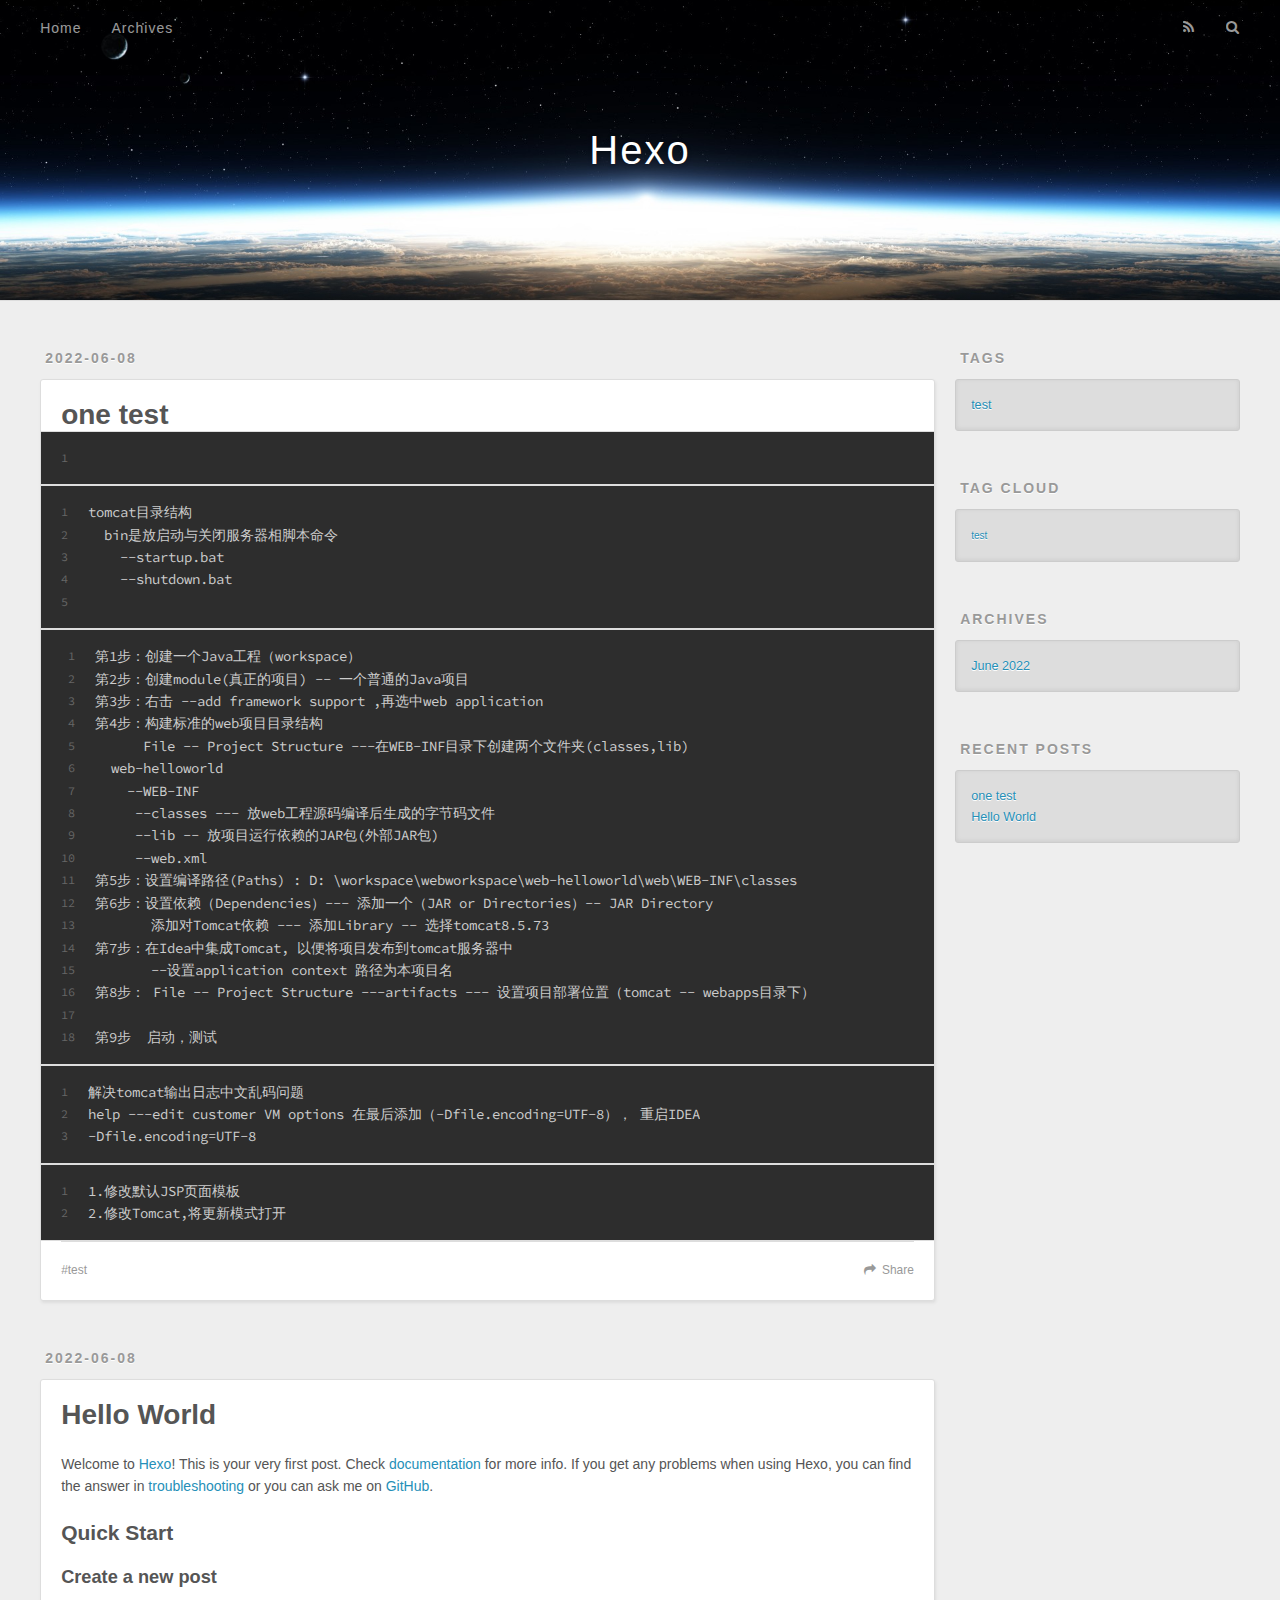
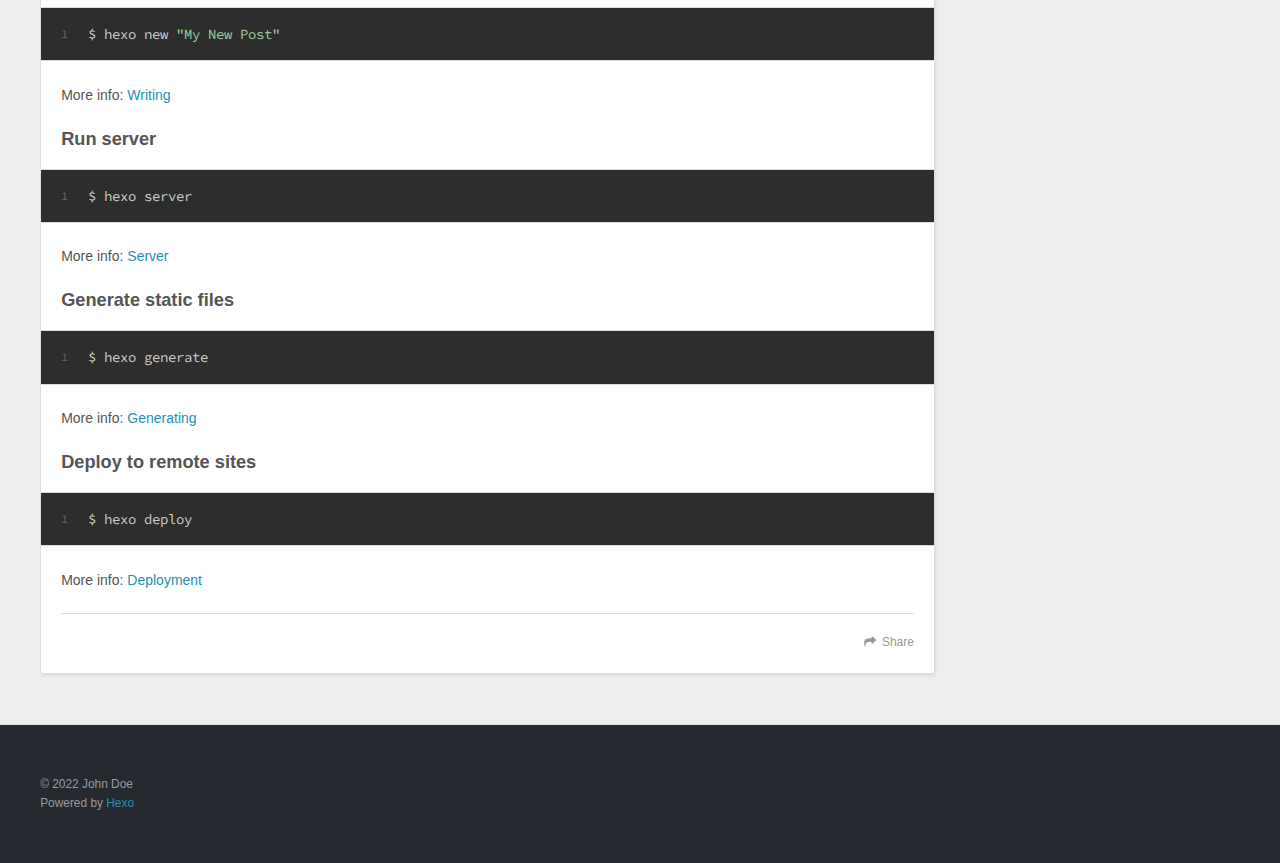
==== index.html @ 31ae052a "Site updated: 2022-06-08 11:50:20" ====
<!DOCTYPE html>
<html>
<head>
  <meta charset="utf-8">
  

  
  <title>Hexo</title>
  <meta name="viewport" content="width=device-width, initial-scale=1, maximum-scale=1">
  <meta property="og:type" content="website">
<meta property="og:title" content="Hexo">
<meta property="og:url" content="http://example.com/index.html">
<meta property="og:site_name" content="Hexo">
<meta property="og:locale" content="en_US">
<meta property="article:author" content="John Doe">
<meta name="twitter:card" content="summary">
  
    <link rel="alternate" href="/atom.xml" title="Hexo" type="application/atom+xml">
  
  
    <link rel="icon" href="/favicon.png">
  
  
    <link href="//fonts.googleapis.com/css?family=Source+Code+Pro" rel="stylesheet" type="text/css">
  
  
<link rel="stylesheet" href="/css/style.css">

<meta name="generator" content="Hexo 5.4.2"></head>

<body>
  <div id="container">
    <div id="wrap">
      <header id="header">
  <div id="banner"></div>
  <div id="header-outer" class="outer">
    <div id="header-title" class="inner">
      <h1 id="logo-wrap">
        <a href="/" id="logo">Hexo</a>
      </h1>
      
    </div>
    <div id="header-inner" class="inner">
      <nav id="main-nav">
        <a id="main-nav-toggle" class="nav-icon"></a>
        
          <a class="main-nav-link" href="/">Home</a>
        
          <a class="main-nav-link" href="/archives">Archives</a>
        
      </nav>
      <nav id="sub-nav">
        
          <a id="nav-rss-link" class="nav-icon" href="/atom.xml" title="RSS Feed"></a>
        
        <a id="nav-search-btn" class="nav-icon" title="Search"></a>
      </nav>
      <div id="search-form-wrap">
        <form action="//google.com/search" method="get" accept-charset="UTF-8" class="search-form"><input type="search" name="q" class="search-form-input" placeholder="Search"><button type="submit" class="search-form-submit">&#xF002;</button><input type="hidden" name="sitesearch" value="http://example.com"></form>
      </div>
    </div>
  </div>
</header>
      <div class="outer">
        <section id="main">
  
    <article id="post-one-test" class="article article-type-post" itemscope itemprop="blogPost">
  <div class="article-meta">
    <a href="/2022/06/08/one-test/" class="article-date">
  <time datetime="2022-06-08T03:09:24.000Z" itemprop="datePublished">2022-06-08</time>
</a>
    
  </div>
  <div class="article-inner">
    
    
      <header class="article-header">
        
  
    <h1 itemprop="name">
      <a class="article-title" href="/2022/06/08/one-test/">one test</a>
    </h1>
  

      </header>
    
    <div class="article-entry" itemprop="articleBody">
      
        <figure class="highlight plaintext"><table><tr><td class="gutter"><pre><span class="line">1</span><br></pre></td><td class="code"><pre><span class="line"></span><br></pre></td></tr></table></figure>

<figure class="highlight plaintext"><table><tr><td class="gutter"><pre><span class="line">1</span><br><span class="line">2</span><br><span class="line">3</span><br><span class="line">4</span><br><span class="line">5</span><br></pre></td><td class="code"><pre><span class="line">tomcat目录结构</span><br><span class="line">  bin是放启动与关闭服务器相脚本命令</span><br><span class="line">    --startup.bat</span><br><span class="line">    --shutdown.bat</span><br><span class="line"> </span><br></pre></td></tr></table></figure>

<figure class="highlight plaintext"><table><tr><td class="gutter"><pre><span class="line">1</span><br><span class="line">2</span><br><span class="line">3</span><br><span class="line">4</span><br><span class="line">5</span><br><span class="line">6</span><br><span class="line">7</span><br><span class="line">8</span><br><span class="line">9</span><br><span class="line">10</span><br><span class="line">11</span><br><span class="line">12</span><br><span class="line">13</span><br><span class="line">14</span><br><span class="line">15</span><br><span class="line">16</span><br><span class="line">17</span><br><span class="line">18</span><br></pre></td><td class="code"><pre><span class="line">第1步：创建一个Java工程（workspace）</span><br><span class="line">第2步：创建module(真正的项目) -- 一个普通的Java项目</span><br><span class="line">第3步：右击 --add framework support ,再选中web application</span><br><span class="line">第4步：构建标准的web项目目录结构</span><br><span class="line">      File -- Project Structure ---在WEB-INF目录下创建两个文件夹(classes,lib)</span><br><span class="line">  web-helloworld</span><br><span class="line">    --WEB-INF</span><br><span class="line">     --classes --- 放web工程源码编译后生成的字节码文件</span><br><span class="line">     --lib -- 放项目运行依赖的JAR包(外部JAR包)</span><br><span class="line">     --web.xml</span><br><span class="line">第5步：设置编译路径(Paths) : D: \workspace\webworkspace\web-helloworld\web\WEB-INF\classes</span><br><span class="line">第6步：设置依赖（Dependencies）--- 添加一个（JAR or Directories）-- JAR Directory</span><br><span class="line">       添加对Tomcat依赖 --- 添加Library -- 选择tomcat8.5.73</span><br><span class="line">第7步：在Idea中集成Tomcat, 以便将项目发布到tomcat服务器中</span><br><span class="line">       --设置application context 路径为本项目名</span><br><span class="line">第8步： File -- Project Structure ---artifacts --- 设置项目部署位置（tomcat -- webapps目录下）</span><br><span class="line">     </span><br><span class="line">第9步  启动，测试</span><br></pre></td></tr></table></figure>

<figure class="highlight plaintext"><table><tr><td class="gutter"><pre><span class="line">1</span><br><span class="line">2</span><br><span class="line">3</span><br></pre></td><td class="code"><pre><span class="line">解决tomcat输出日志中文乱码问题</span><br><span class="line">help ---edit customer VM options 在最后添加（-Dfile.encoding=UTF-8）， 重启IDEA</span><br><span class="line">-Dfile.encoding=UTF-8</span><br></pre></td></tr></table></figure>

<figure class="highlight plaintext"><table><tr><td class="gutter"><pre><span class="line">1</span><br><span class="line">2</span><br></pre></td><td class="code"><pre><span class="line">1.修改默认JSP页面模板</span><br><span class="line">2.修改Tomcat,将更新模式打开</span><br></pre></td></tr></table></figure>


      
    </div>
    <footer class="article-footer">
      <a data-url="http://example.com/2022/06/08/one-test/" data-id="cl451hwjo0000k4dea3lgckmu" class="article-share-link">Share</a>
      
      
  <ul class="article-tag-list" itemprop="keywords"><li class="article-tag-list-item"><a class="article-tag-list-link" href="/tags/test/" rel="tag">test</a></li></ul>

    </footer>
  </div>
  
</article>


  
    <article id="post-hello-world" class="article article-type-post" itemscope itemprop="blogPost">
  <div class="article-meta">
    <a href="/2022/06/08/hello-world/" class="article-date">
  <time datetime="2022-06-07T18:07:45.039Z" itemprop="datePublished">2022-06-08</time>
</a>
    
  </div>
  <div class="article-inner">
    
    
      <header class="article-header">
        
  
    <h1 itemprop="name">
      <a class="article-title" href="/2022/06/08/hello-world/">Hello World</a>
    </h1>
  

      </header>
    
    <div class="article-entry" itemprop="articleBody">
      
        <p>Welcome to <a target="_blank" rel="noopener" href="https://hexo.io/">Hexo</a>! This is your very first post. Check <a target="_blank" rel="noopener" href="https://hexo.io/docs/">documentation</a> for more info. If you get any problems when using Hexo, you can find the answer in <a target="_blank" rel="noopener" href="https://hexo.io/docs/troubleshooting.html">troubleshooting</a> or you can ask me on <a target="_blank" rel="noopener" href="https://github.com/hexojs/hexo/issues">GitHub</a>.</p>
<h2 id="Quick-Start"><a href="#Quick-Start" class="headerlink" title="Quick Start"></a>Quick Start</h2><h3 id="Create-a-new-post"><a href="#Create-a-new-post" class="headerlink" title="Create a new post"></a>Create a new post</h3><figure class="highlight bash"><table><tr><td class="gutter"><pre><span class="line">1</span><br></pre></td><td class="code"><pre><span class="line">$ hexo new <span class="string">&quot;My New Post&quot;</span></span><br></pre></td></tr></table></figure>

<p>More info: <a target="_blank" rel="noopener" href="https://hexo.io/docs/writing.html">Writing</a></p>
<h3 id="Run-server"><a href="#Run-server" class="headerlink" title="Run server"></a>Run server</h3><figure class="highlight bash"><table><tr><td class="gutter"><pre><span class="line">1</span><br></pre></td><td class="code"><pre><span class="line">$ hexo server</span><br></pre></td></tr></table></figure>

<p>More info: <a target="_blank" rel="noopener" href="https://hexo.io/docs/server.html">Server</a></p>
<h3 id="Generate-static-files"><a href="#Generate-static-files" class="headerlink" title="Generate static files"></a>Generate static files</h3><figure class="highlight bash"><table><tr><td class="gutter"><pre><span class="line">1</span><br></pre></td><td class="code"><pre><span class="line">$ hexo generate</span><br></pre></td></tr></table></figure>

<p>More info: <a target="_blank" rel="noopener" href="https://hexo.io/docs/generating.html">Generating</a></p>
<h3 id="Deploy-to-remote-sites"><a href="#Deploy-to-remote-sites" class="headerlink" title="Deploy to remote sites"></a>Deploy to remote sites</h3><figure class="highlight bash"><table><tr><td class="gutter"><pre><span class="line">1</span><br></pre></td><td class="code"><pre><span class="line">$ hexo deploy</span><br></pre></td></tr></table></figure>

<p>More info: <a target="_blank" rel="noopener" href="https://hexo.io/docs/one-command-deployment.html">Deployment</a></p>

      
    </div>
    <footer class="article-footer">
      <a data-url="http://example.com/2022/06/08/hello-world/" data-id="cl44h78gp00007gdee19zc2m8" class="article-share-link">Share</a>
      
      
    </footer>
  </div>
  
</article>


  


</section>
        
          <aside id="sidebar">
  
    

  
    
  <div class="widget-wrap">
    <h3 class="widget-title">Tags</h3>
    <div class="widget">
      <ul class="tag-list" itemprop="keywords"><li class="tag-list-item"><a class="tag-list-link" href="/tags/test/" rel="tag">test</a></li></ul>
    </div>
  </div>


  
    
  <div class="widget-wrap">
    <h3 class="widget-title">Tag Cloud</h3>
    <div class="widget tagcloud">
      <a href="/tags/test/" style="font-size: 10px;">test</a>
    </div>
  </div>

  
    
  <div class="widget-wrap">
    <h3 class="widget-title">Archives</h3>
    <div class="widget">
      <ul class="archive-list"><li class="archive-list-item"><a class="archive-list-link" href="/archives/2022/06/">June 2022</a></li></ul>
    </div>
  </div>


  
    
  <div class="widget-wrap">
    <h3 class="widget-title">Recent Posts</h3>
    <div class="widget">
      <ul>
        
          <li>
            <a href="/2022/06/08/one-test/">one test</a>
          </li>
        
          <li>
            <a href="/2022/06/08/hello-world/">Hello World</a>
          </li>
        
      </ul>
    </div>
  </div>

  
</aside>
        
      </div>
      <footer id="footer">
  
  <div class="outer">
    <div id="footer-info" class="inner">
      &copy; 2022 John Doe<br>
      Powered by <a href="http://hexo.io/" target="_blank">Hexo</a>
    </div>
  </div>
</footer>
    </div>
    <nav id="mobile-nav">
  
    <a href="/" class="mobile-nav-link">Home</a>
  
    <a href="/archives" class="mobile-nav-link">Archives</a>
  
</nav>
    

<script src="//ajax.googleapis.com/ajax/libs/jquery/2.0.3/jquery.min.js"></script>


  
<link rel="stylesheet" href="/fancybox/jquery.fancybox.css">

  
<script src="/fancybox/jquery.fancybox.pack.js"></script>




<script src="/js/script.js"></script>




  </div>
</body>
</html>
---- css/style.css ----
body {
  width: 100%;
}
body:before,
body:after {
  content: "";
  display: table;
}
body:after {
  clear: both;
}
html,
body,
div,
span,
applet,
object,
iframe,
h1,
h2,
h3,
h4,
h5,
h6,
p,
blockquote,
pre,
a,
abbr,
acronym,
address,
big,
cite,
code,
del,
dfn,
em,
img,
ins,
kbd,
q,
s,
samp,
small,
strike,
strong,
sub,
sup,
tt,
var,
dl,
dt,
dd,
ol,
ul,
li,
fieldset,
form,
label,
legend,
table,
caption,
tbody,
tfoot,
thead,
tr,
th,
td {
  margin: 0;
  padding: 0;
  border: 0;
  outline: 0;
  font-weight: inherit;
  font-style: inherit;
  font-family: inherit;
  font-size: 100%;
  vertical-align: baseline;
}
body {
  line-height: 1;
  color: #000;
  background: #fff;
}
ol,
ul {
  list-style: none;
}
table {
  border-collapse: separate;
  border-spacing: 0;
  vertical-align: middle;
}
caption,
th,
td {
  text-align: left;
  font-weight: normal;
  vertical-align: middle;
}
a img {
  border: none;
}
input,
button {
  margin: 0;
  padding: 0;
}
input::-moz-focus-inner,
button::-moz-focus-inner {
  border: 0;
  padding: 0;
}
@font-face {
  font-family: FontAwesome;
  font-style: normal;
  font-weight: normal;
  src: url("fonts/fontawesome-webfont.eot?v=#4.0.3");
  src: url("fonts/fontawesome-webfont.eot?#iefix&v=#4.0.3") format("embedded-opentype"), url("fonts/fontawesome-webfont.woff?v=#4.0.3") format("woff"), url("fonts/fontawesome-webfont.ttf?v=#4.0.3") format("truetype"), url("fonts/fontawesome-webfont.svg#fontawesomeregular?v=#4.0.3") format("svg");
}
html,
body,
#container {
  height: 100%;
}
body {
  background: #eee;
  font: 14px -apple-system, BlinkMacSystemFont, "Segoe UI", "Roboto", "Oxygen", "Ubuntu", "Cantarell", "Fira Sans", "Droid Sans", "Helvetica Neue", sans-serif;
  -webkit-text-size-adjust: 100%;
}
.outer {
  max-width: 1220px;
  margin: 0 auto;
  padding: 0 20px;
}
.outer:before,
.outer:after {
  content: "";
  display: table;
}
.outer:after {
  clear: both;
}
.inner {
  display: inline;
  float: left;
  width: 98.33333333333333%;
  margin: 0 0.833333333333333%;
}
.left,
.alignleft {
  float: left;
}
.right,
.alignright {
  float: right;
}
.clear {
  clear: both;
}
#container {
  position: relative;
}
.mobile-nav-on {
  overflow: hidden;
}
#wrap {
  height: 100%;
  width: 100%;
  position: absolute;
  top: 0;
  left: 0;
  -webkit-transition: 0.2s ease-out;
  -moz-transition: 0.2s ease-out;
  -ms-transition: 0.2s ease-out;
  transition: 0.2s ease-out;
  z-index: 1;
  background: #eee;
}
.mobile-nav-on #wrap {
  left: 280px;
}
@media screen and (min-width: 768px) {
  #main {
    display: inline;
    float: left;
    width: 73.33333333333333%;
    margin: 0 0.833333333333333%;
  }
}
.article-date,
.article-category-link,
.archive-year,
.widget-title {
  text-decoration: none;
  text-transform: uppercase;
  letter-spacing: 2px;
  color: #999;
  margin-bottom: 1em;
  margin-left: 5px;
  line-height: 1em;
  text-shadow: 0 1px #fff;
  font-weight: bold;
}
.article-inner,
.archive-article-inner {
  background: #fff;
  -webkit-box-shadow: 1px 2px 3px #ddd;
  box-shadow: 1px 2px 3px #ddd;
  border: 1px solid #ddd;
  border-radius: 3px;
}
.article-entry h1,
.widget h1 {
  font-size: 2em;
}
.article-entry h2,
.widget h2 {
  font-size: 1.5em;
}
.article-entry h3,
.widget h3 {
  font-size: 1.3em;
}
.article-entry h4,
.widget h4 {
  font-size: 1.2em;
}
.article-entry h5,
.widget h5 {
  font-size: 1em;
}
.article-entry h6,
.widget h6 {
  font-size: 1em;
  color: #999;
}
.article-entry hr,
.widget hr {
  border: 1px dashed #ddd;
}
.article-entry strong,
.widget strong {
  font-weight: bold;
}
.article-entry em,
.widget em,
.article-entry cite,
.widget cite {
  font-style: italic;
}
.article-entry sup,
.widget sup,
.article-entry sub,
.widget sub {
  font-size: 0.75em;
  line-height: 0;
  position: relative;
  vertical-align: baseline;
}
.article-entry sup,
.widget sup {
  top: -0.5em;
}
.article-entry sub,
.widget sub {
  bottom: -0.2em;
}
.article-entry small,
.widget small {
  font-size: 0.85em;
}
.article-entry acronym,
.widget acronym,
.article-entry abbr,
.widget abbr {
  border-bottom: 1px dotted;
}
.article-entry ul,
.widget ul,
.article-entry ol,
.widget ol,
.article-entry dl,
.widget dl {
  margin: 0 20px;
  line-height: 1.6em;
}
.article-entry ul ul,
.widget ul ul,
.article-entry ol ul,
.widget ol ul,
.article-entry ul ol,
.widget ul ol,
.article-entry ol ol,
.widget ol ol {
  margin-top: 0;
  margin-bottom: 0;
}
.article-entry ul,
.widget ul {
  list-style: disc;
}
.article-entry ol,
.widget ol {
  list-style: decimal;
}
.article-entry dt,
.widget dt {
  font-weight: bold;
}
#header {
  height: 300px;
  position: relative;
  border-bottom: 1px solid #ddd;
}
#header:before,
#header:after {
  content: "";
  position: absolute;
  left: 0;
  right: 0;
  height: 40px;
}
#header:before {
  top: 0;
  background: -webkit-linear-gradient(rgba(0,0,0,0.2), transparent);
  background: -moz-linear-gradient(rgba(0,0,0,0.2), transparent);
  background: -ms-linear-gradient(rgba(0,0,0,0.2), transparent);
  background: linear-gradient(rgba(0,0,0,0.2), transparent);
}
#header:after {
  bottom: 0;
  background: -webkit-linear-gradient(transparent, rgba(0,0,0,0.2));
  background: -moz-linear-gradient(transparent, rgba(0,0,0,0.2));
  background: -ms-linear-gradient(transparent, rgba(0,0,0,0.2));
  background: linear-gradient(transparent, rgba(0,0,0,0.2));
}
#header-outer {
  height: 100%;
  position: relative;
}
#header-inner {
  position: relative;
  overflow: hidden;
}
#banner {
  position: absolute;
  top: 0;
  left: 0;
  width: 100%;
  height: 100%;
  background: url("images/banner.jpg") center #000;
  background-size: cover;
  z-index: -1;
}
#header-title {
  text-align: center;
  height: 40px;
  position: absolute;
  top: 50%;
  left: 0;
  margin-top: -20px;
}
#logo,
#subtitle {
  text-decoration: none;
  color: #fff;
  font-weight: 300;
  text-shadow: 0 1px 4px rgba(0,0,0,0.3);
}
#logo {
  font-size: 40px;
  line-height: 40px;
  letter-spacing: 2px;
}
#subtitle {
  font-size: 16px;
  line-height: 16px;
  letter-spacing: 1px;
}
#subtitle-wrap {
  margin-top: 16px;
}
#main-nav {
  float: left;
  margin-left: -15px;
}
.nav-icon,
.main-nav-link {
  float: left;
  color: #fff;
  opacity: 0.6;
  text-decoration: none;
  text-shadow: 0 1px rgba(0,0,0,0.2);
  -webkit-transition: opacity 0.2s;
  -moz-transition: opacity 0.2s;
  -ms-transition: opacity 0.2s;
  transition: opacity 0.2s;
  display: block;
  padding: 20px 15px;
}
.nav-icon:hover,
.main-nav-link:hover {
  opacity: 1;
}
.nav-icon {
  font-family: FontAwesome;
  text-align: center;
  font-size: 14px;
  width: 14px;
  height: 14px;
  padding: 20px 15px;
  position: relative;
  cursor: pointer;
}
.main-nav-link {
  font-weight: 300;
  letter-spacing: 1px;
}
@media screen and (max-width: 479px) {
  .main-nav-link {
    display: none;
  }
}
#main-nav-toggle {
  display: none;
}
#main-nav-toggle:before {
  content: "\f0c9";
}
@media screen and (max-width: 479px) {
  #main-nav-toggle {
    display: block;
  }
}
#sub-nav {
  float: right;
  margin-right: -15px;
}
#nav-rss-link:before {
  content: "\f09e";
}
#nav-search-btn:before {
  content: "\f002";
}
#search-form-wrap {
  position: absolute;
  top: 15px;
  width: 150px;
  height: 30px;
  right: -150px;
  opacity: 0;
  -webkit-transition: 0.2s ease-out;
  -moz-transition: 0.2s ease-out;
  -ms-transition: 0.2s ease-out;
  transition: 0.2s ease-out;
}
#search-form-wrap.on {
  opacity: 1;
  right: 0;
}
@media screen and (max-width: 479px) {
  #search-form-wrap {
    width: 100%;
    right: -100%;
  }
}
.search-form {
  position: absolute;
  top: 0;
  left: 0;
  right: 0;
  background: #fff;
  padding: 5px 15px;
  border-radius: 15px;
  -webkit-box-shadow: 0 0 10px rgba(0,0,0,0.3);
  box-shadow: 0 0 10px rgba(0,0,0,0.3);
}
.search-form-input {
  border: none;
  background: none;
  color: #555;
  width: 100%;
  font: 13px -apple-system, BlinkMacSystemFont, "Segoe UI", "Roboto", "Oxygen", "Ubuntu", "Cantarell", "Fira Sans", "Droid Sans", "Helvetica Neue", sans-serif;
  outline: none;
}
.search-form-input::-webkit-search-results-decoration,
.search-form-input::-webkit-search-cancel-button {
  -webkit-appearance: none;
}
.search-form-submit {
  position: absolute;
  top: 50%;
  right: 10px;
  margin-top: -7px;
  font: 13px FontAwesome;
  border: none;
  background: none;
  color: #bbb;
  cursor: pointer;
}
.search-form-submit:hover,
.search-form-submit:focus {
  color: #777;
}
.article {
  margin: 50px 0;
}
.article-inner {
  overflow: hidden;
}
.article-meta:before,
.article-meta:after {
  content: "";
  display: table;
}
.article-meta:after {
  clear: both;
}
.article-date {
  float: left;
}
.article-category {
  float: left;
  line-height: 1em;
  color: #ccc;
  text-shadow: 0 1px #fff;
  margin-left: 8px;
}
.article-category:before {
  content: "\2022";
}
.article-category-link {
  margin: 0 12px 1em;
}
.article-header {
  padding: 20px 20px 0;
}
.article-title {
  text-decoration: none;
  font-size: 2em;
  font-weight: bold;
  color: #555;
  line-height: 1.1em;
  -webkit-transition: color 0.2s;
  -moz-transition: color 0.2s;
  -ms-transition: color 0.2s;
  transition: color 0.2s;
}
a.article-title:hover {
  color: #258fb8;
}
.article-entry {
  color: #555;
  padding: 0 20px;
}
.article-entry:before,
.article-entry:after {
  content: "";
  display: table;
}
.article-entry:after {
  clear: both;
}
.article-entry p,
.article-entry table {
  line-height: 1.6em;
  margin: 1.6em 0;
}
.article-entry h1,
.article-entry h2,
.article-entry h3,
.article-entry h4,
.article-entry h5,
.article-entry h6 {
  font-weight: bold;
}
.article-entry h1,
.article-entry h2,
.article-entry h3,
.article-entry h4,
.article-entry h5,
.article-entry h6 {
  line-height: 1.1em;
  margin: 1.1em 0;
}
.article-entry a {
  color: #258fb8;
  text-decoration: none;
}
.article-entry a:hover {
  text-decoration: underline;
}
.article-entry ul,
.article-entry ol,
.article-entry dl {
  margin-top: 1.6em;
  margin-bottom: 1.6em;
}
.article-entry img,
.article-entry video {
  max-width: 100%;
  height: auto;
  display: block;
  margin: auto;
}
.article-entry iframe {
  border: none;
}
.article-entry table {
  width: 100%;
  border-collapse: collapse;
  border-spacing: 0;
}
.article-entry th {
  font-weight: bold;
  border-bottom: 3px solid #ddd;
  padding-bottom: 0.5em;
}
.article-entry td {
  border-bottom: 1px solid #ddd;
  padding: 10px 0;
}
.article-entry blockquote {
  font-family: Georgia, "Times New Roman", serif;
  font-size: 1.4em;
  margin: 1.6em 20px;
  text-align: center;
}
.article-entry blockquote footer {
  font-size: 14px;
  margin: 1.6em 0;
  font-family: -apple-system, BlinkMacSystemFont, "Segoe UI", "Roboto", "Oxygen", "Ubuntu", "Cantarell", "Fira Sans", "Droid Sans", "Helvetica Neue", sans-serif;
}
.article-entry blockquote footer cite:before {
  content: "—";
  padding: 0 0.5em;
}
.article-entry .pullquote {
  text-align: left;
  width: 45%;
  margin: 0;
}
.article-entry .pullquote.left {
  margin-left: 0.5em;
  margin-right: 1em;
}
.article-entry .pullquote.right {
  margin-right: 0.5em;
  margin-left: 1em;
}
.article-entry .caption {
  color: #999;
  display: block;
  font-size: 0.9em;
  margin-top: 0.5em;
  position: relative;
  text-align: center;
}
.article-entry .video-container {
  position: relative;
  padding-top: 56.25%;
  height: 0;
  overflow: hidden;
}
.article-entry .video-container iframe,
.article-entry .video-container object,
.article-entry .video-container embed {
  position: absolute;
  top: 0;
  left: 0;
  width: 100%;
  height: 100%;
  margin-top: 0;
}
.article-more-link a {
  display: inline-block;
  line-height: 1em;
  padding: 6px 15px;
  border-radius: 15px;
  background: #eee;
  color: #999;
  text-shadow: 0 1px #fff;
  text-decoration: none;
}
.article-more-link a:hover {
  background: #258fb8;
  color: #fff;
  text-decoration: none;
  text-shadow: 0 1px #1e7293;
}
.article-footer {
  font-size: 0.85em;
  line-height: 1.6em;
  border-top: 1px solid #ddd;
  padding-top: 1.6em;
  margin: 0 20px 20px;
}
.article-footer:before,
.article-footer:after {
  content: "";
  display: table;
}
.article-footer:after {
  clear: both;
}
.article-footer a {
  color: #999;
  text-decoration: none;
}
.article-footer a:hover {
  color: #555;
}
.article-tag-list-item {
  float: left;
  margin-right: 10px;
}
.article-tag-list-link:before {
  content: "#";
}
.article-comment-link {
  float: right;
}
.article-comment-link:before {
  content: "\f075";
  font-family: FontAwesome;
  padding-right: 8px;
}
.article-share-link {
  cursor: pointer;
  float: right;
  margin-left: 20px;
}
.article-share-link:before {
  content: "\f064";
  font-family: FontAwesome;
  padding-right: 6px;
}
#article-nav {
  position: relative;
}
#article-nav:before,
#article-nav:after {
  content: "";
  display: table;
}
#article-nav:after {
  clear: both;
}
@media screen and (min-width: 768px) {
  #article-nav {
    margin: 50px 0;
  }
  #article-nav:before {
    width: 8px;
    height: 8px;
    position: absolute;
    top: 50%;
    left: 50%;
    margin-top: -4px;
    margin-left: -4px;
    content: "";
    border-radius: 50%;
    background: #ddd;
    -webkit-box-shadow: 0 1px 2px #fff;
    box-shadow: 0 1px 2px #fff;
  }
}
.article-nav-link-wrap {
  text-decoration: none;
  text-shadow: 0 1px #fff;
  color: #999;
  -webkit-box-sizing: border-box;
  -moz-box-sizing: border-box;
  box-sizing: border-box;
  margin-top: 50px;
  text-align: center;
  display: block;
}
.article-nav-link-wrap:hover {
  color: #555;
}
@media screen and (min-width: 768px) {
  .article-nav-link-wrap {
    width: 50%;
    margin-top: 0;
  }
}
@media screen and (min-width: 768px) {
  #article-nav-newer {
    float: left;
    text-align: right;
    padding-right: 20px;
  }
}
@media screen and (min-width: 768px) {
  #article-nav-older {
    float: right;
    text-align: left;
    padding-left: 20px;
  }
}
.article-nav-caption {
  text-transform: uppercase;
  letter-spacing: 2px;
  color: #ddd;
  line-height: 1em;
  font-weight: bold;
}
#article-nav-newer .article-nav-caption {
  margin-right: -2px;
}
.article-nav-title {
  font-size: 0.85em;
  line-height: 1.6em;
  margin-top: 0.5em;
}
.article-share-box {
  position: absolute;
  display: none;
  background: #fff;
  -webkit-box-shadow: 1px 2px 10px rgba(0,0,0,0.2);
  box-shadow: 1px 2px 10px rgba(0,0,0,0.2);
  border-radius: 3px;
  margin-left: -145px;
  overflow: hidden;
  z-index: 1;
}
.article-share-box.on {
  display: block;
}
.article-share-input {
  width: 100%;
  background: none;
  -webkit-box-sizing: border-box;
  -moz-box-sizing: border-box;
  box-sizing: border-box;
  font: 14px -apple-system, BlinkMacSystemFont, "Segoe UI", "Roboto", "Oxygen", "Ubuntu", "Cantarell", "Fira Sans", "Droid Sans", "Helvetica Neue", sans-serif;
  padding: 0 15px;
  color: #555;
  outline: none;
  border: 1px solid #ddd;
  border-radius: 3px 3px 0 0;
  height: 36px;
  line-height: 36px;
}
.article-share-links {
  background: #eee;
}
.article-share-links:before,
.article-share-links:after {
  content: "";
  display: table;
}
.article-share-links:after {
  clear: both;
}
.article-share-twitter,
.article-share-facebook,
.article-share-pinterest,
.article-share-google {
  width: 50px;
  height: 36px;
  display: block;
  float: left;
  position: relative;
  color: #999;
  text-shadow: 0 1px #fff;
}
.article-share-twitter:before,
.article-share-facebook:before,
.article-share-pinterest:before,
.article-share-google:before {
  font-size: 20px;
  font-family: FontAwesome;
  width: 20px;
  height: 20px;
  position: absolute;
  top: 50%;
  left: 50%;
  margin-top: -10px;
  margin-left: -10px;
  text-align: center;
}
.article-share-twitter:hover,
.article-share-facebook:hover,
.article-share-pinterest:hover,
.article-share-google:hover {
  color: #fff;
}
.article-share-twitter:before {
  content: "\f099";
}
.article-share-twitter:hover {
  background: #00aced;
  text-shadow: 0 1px #008abe;
}
.article-share-facebook:before {
  content: "\f09a";
}
.article-share-facebook:hover {
  background: #3b5998;
  text-shadow: 0 1px #2f477a;
}
.article-share-pinterest:before {
  content: "\f0d2";
}
.article-share-pinterest:hover {
  background: #cb2027;
  text-shadow: 0 1px #a21a1f;
}
.article-share-google:before {
  content: "\f0d5";
}
.article-share-google:hover {
  background: #dd4b39;
  text-shadow: 0 1px #be3221;
}
.article-gallery {
  background: #000;
  position: relative;
}
.article-gallery-photos {
  position: relative;
  overflow: hidden;
}
.article-gallery-img {
  display: none;
  max-width: 100%;
}
.article-gallery-img:first-child {
  display: block;
}
.article-gallery-img.loaded {
  position: absolute;
  display: block;
}
.article-gallery-img img {
  display: block;
  max-width: 100%;
  margin: 0 auto;
}
#comments {
  background: #fff;
  -webkit-box-shadow: 1px 2px 3px #ddd;
  box-shadow: 1px 2px 3px #ddd;
  padding: 20px;
  border: 1px solid #ddd;
  border-radius: 3px;
  margin: 50px 0;
}
#comments a {
  color: #258fb8;
}
.archives-wrap {
  margin: 50px 0;
}
.archives:before,
.archives:after {
  content: "";
  display: table;
}
.archives:after {
  clear: both;
}
.archive-year-wrap {
  margin-bottom: 1em;
}
.archives {
  -webkit-column-gap: 10px;
  -moz-column-gap: 10px;
  column-gap: 10px;
}
@media screen and (min-width: 480px) and (max-width: 767px) {
  .archives {
    -webkit-column-count: 2;
    -moz-column-count: 2;
    column-count: 2;
  }
}
@media screen and (min-width: 768px) {
  .archives {
    -webkit-column-count: 3;
    -moz-column-count: 3;
    column-count: 3;
  }
}
.archive-article {
  -webkit-column-break-inside: avoid;
  page-break-inside: avoid;
  overflow: hidden;
  break-inside: avoid-column;
}
.archive-article-inner {
  padding: 10px;
  margin-bottom: 15px;
}
.archive-article-title {
  text-decoration: none;
  font-weight: bold;
  color: #555;
  -webkit-transition: color 0.2s;
  -moz-transition: color 0.2s;
  -ms-transition: color 0.2s;
  transition: color 0.2s;
  line-height: 1.6em;
}
.archive-article-title:hover {
  color: #258fb8;
}
.archive-article-footer {
  margin-top: 1em;
}
.archive-article-date {
  color: #999;
  text-decoration: none;
  font-size: 0.85em;
  line-height: 1em;
  margin-bottom: 0.5em;
  display: block;
}
#page-nav {
  margin: 50px auto;
  background: #fff;
  -webkit-box-shadow: 1px 2px 3px #ddd;
  box-shadow: 1px 2px 3px #ddd;
  border: 1px solid #ddd;
  border-radius: 3px;
  text-align: center;
  color: #999;
  overflow: hidden;
}
#page-nav:before,
#page-nav:after {
  content: "";
  display: table;
}
#page-nav:after {
  clear: both;
}
#page-nav a,
#page-nav span {
  padding: 10px 20px;
  line-height: 1;
  height: 2ex;
}
#page-nav a {
  color: #999;
  text-decoration: none;
}
#page-nav a:hover {
  background: #999;
  color: #fff;
}
#page-nav .prev {
  float: left;
}
#page-nav .next {
  float: right;
}
#page-nav .page-number {
  display: inline-block;
}
@media screen and (max-width: 479px) {
  #page-nav .page-number {
    display: none;
  }
}
#page-nav .current {
  color: #555;
  font-weight: bold;
}
#page-nav .space {
  color: #ddd;
}
#footer {
  background: #262a30;
  padding: 50px 0;
  border-top: 1px solid #ddd;
  color: #999;
}
#footer a {
  color: #258fb8;
  text-decoration: none;
}
#footer a:hover {
  text-decoration: underline;
}
#footer-info {
  line-height: 1.6em;
  font-size: 0.85em;
}
.article-entry pre,
.article-entry .highlight {
  background: #2d2d2d;
  margin: 0 -20px;
  padding: 15px 20px;
  border-style: solid;
  border-color: #ddd;
  border-width: 1px 0;
  overflow: auto;
  color: #ccc;
  line-height: 22.400000000000002px;
}
.article-entry .highlight .gutter pre,
.article-entry .gist .gist-file .gist-data .line-numbers {
  color: #666;
  font-size: 0.85em;
}
.article-entry pre,
.article-entry code {
  font-family: "Source Code Pro", Consolas, Monaco, Menlo, Consolas, monospace;
}
.article-entry code {
  background: #eee;
  text-shadow: 0 1px #fff;
  padding: 0 0.3em;
}
.article-entry pre code {
  background: none;
  text-shadow: none;
  padding: 0;
}
.article-entry .highlight pre {
  border: none;
  margin: 0;
  padding: 0;
}
.article-entry .highlight table {
  margin: 0;
  width: auto;
}
.article-entry .highlight td {
  border: none;
  padding: 0;
}
.article-entry .highlight figcaption {
  font-size: 0.85em;
  color: #999;
  line-height: 1em;
  margin-bottom: 1em;
}
.article-entry .highlight figcaption:before,
.article-entry .highlight figcaption:after {
  content: "";
  display: table;
}
.article-entry .highlight figcaption:after {
  clear: both;
}
.article-entry .highlight figcaption a {
  float: right;
}
.article-entry .highlight .gutter pre {
  text-align: right;
  padding-right: 20px;
}
.article-entry .highlight .line {
  height: 22.400000000000002px;
}
.article-entry .highlight .line.marked {
  background: #515151;
}
.article-entry .gist {
  margin: 0 -20px;
  border-style: solid;
  border-color: #ddd;
  border-width: 1px 0;
  background: #2d2d2d;
  padding: 15px 20px 15px 0;
}
.article-entry .gist .gist-file {
  border: none;
  font-family: "Source Code Pro", Consolas, Monaco, Menlo, Consolas, monospace;
  margin: 0;
}
.article-entry .gist .gist-file .gist-data {
  background: none;
  border: none;
}
.article-entry .gist .gist-file .gist-data .line-numbers {
  background: none;
  border: none;
  padding: 0 20px 0 0;
}
.article-entry .gist .gist-file .gist-data .line-data {
  padding: 0 !important;
}
.article-entry .gist .gist-file .highlight {
  margin: 0;
  padding: 0;
  border: none;
}
.article-entry .gist .gist-file .gist-meta {
  background: #2d2d2d;
  color: #999;
  font: 0.85em -apple-system, BlinkMacSystemFont, "Segoe UI", "Roboto", "Oxygen", "Ubuntu", "Cantarell", "Fira Sans", "Droid Sans", "Helvetica Neue", sans-serif;
  text-shadow: 0 0;
  padding: 0;
  margin-top: 1em;
  margin-left: 20px;
}
.article-entry .gist .gist-file .gist-meta a {
  color: #258fb8;
  font-weight: normal;
}
.article-entry .gist .gist-file .gist-meta a:hover {
  text-decoration: underline;
}
pre .comment,
pre .title {
  color: #999;
}
pre .variable,
pre .attribute,
pre .tag,
pre .regexp,
pre .ruby .constant,
pre .xml .tag .title,
pre .xml .pi,
pre .xml .doctype,
pre .html .doctype,
pre .css .id,
pre .css .class,
pre .css .pseudo {
  color: #f2777a;
}
pre .number,
pre .preprocessor,
pre .built_in,
pre .literal,
pre .params,
pre .constant {
  color: #f99157;
}
pre .class,
pre .ruby .class .title,
pre .css .rules .attribute {
  color: #9c9;
}
pre .string,
pre .value,
pre .inheritance,
pre .header,
pre .ruby .symbol,
pre .xml .cdata {
  color: #9c9;
}
pre .css .hexcolor {
  color: #6cc;
}
pre .function,
pre .python .decorator,
pre .python .title,
pre .ruby .function .title,
pre .ruby .title .keyword,
pre .perl .sub,
pre .javascript .title,
pre .coffeescript .title {
  color: #69c;
}
pre .keyword,
pre .javascript .function {
  color: #c9c;
}
@media screen and (max-width: 479px) {
  #mobile-nav {
    position: absolute;
    top: 0;
    left: 0;
    width: 280px;
    height: 100%;
    background: #191919;
    border-right: 1px solid #fff;
  }
}
@media screen and (max-width: 479px) {
  .mobile-nav-link {
    display: block;
    color: #999;
    text-decoration: none;
    padding: 15px 20px;
    font-weight: bold;
  }
  .mobile-nav-link:hover {
    color: #fff;
  }
}
@media screen and (min-width: 768px) {
  #sidebar {
    display: inline;
    float: left;
    width: 23.333333333333332%;
    margin: 0 0.833333333333333%;
  }
}
.widget-wrap {
  margin: 50px 0;
}
.widget {
  color: #777;
  text-shadow: 0 1px #fff;
  background: #ddd;
  -webkit-box-shadow: 0 -1px 4px #ccc inset;
  box-shadow: 0 -1px 4px #ccc inset;
  border: 1px solid #ccc;
  padding: 15px;
  border-radius: 3px;
}
.widget a {
  color: #258fb8;
  text-decoration: none;
}
.widget a:hover {
  text-decoration: underline;
}
.widget ul ul,
.widget ol ul,
.widget dl ul,
.widget ul ol,
.widget ol ol,
.widget dl ol,
.widget ul dl,
.widget ol dl,
.widget dl dl {
  margin-left: 15px;
  list-style: disc;
}
.widget {
  line-height: 1.6em;
  word-wrap: break-word;
  font-size: 0.9em;
}
.widget ul,
.widget ol {
  list-style: none;
  margin: 0;
}
.widget ul ul,
.widget ol ul,
.widget ul ol,
.widget ol ol {
  margin: 0 20px;
}
.widget ul ul,
.widget ol ul {
  list-style: disc;
}
.widget ul ol,
.widget ol ol {
  list-style: decimal;
}
.category-list-count,
.tag-list-count,
.archive-list-count {
  padding-left: 5px;
  color: #999;
  font-size: 0.85em;
}
.category-list-count:before,
.tag-list-count:before,
.archive-list-count:before {
  content: "(";
}
.category-list-count:after,
.tag-list-count:after,
.archive-list-count:after {
  content: ")";
}
.tagcloud a {
  margin-right: 5px;
  display: inline-block;
}
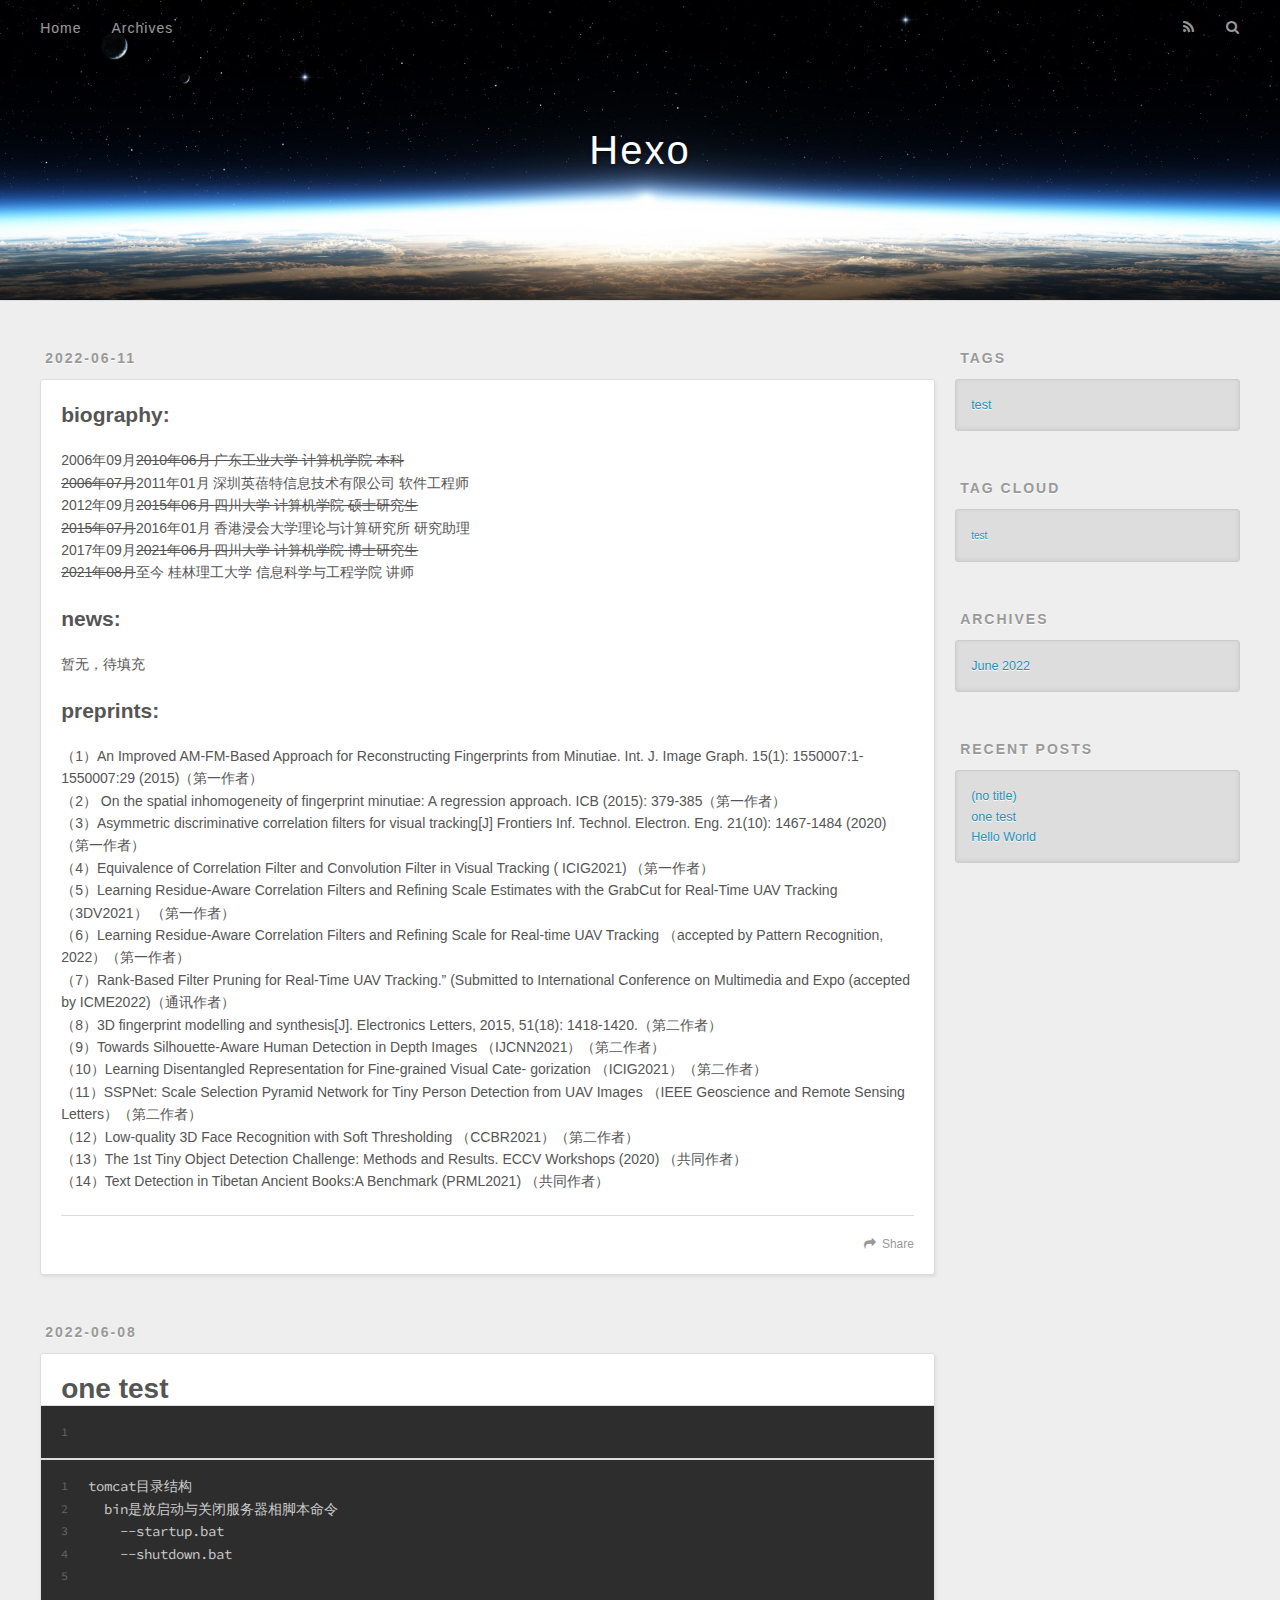
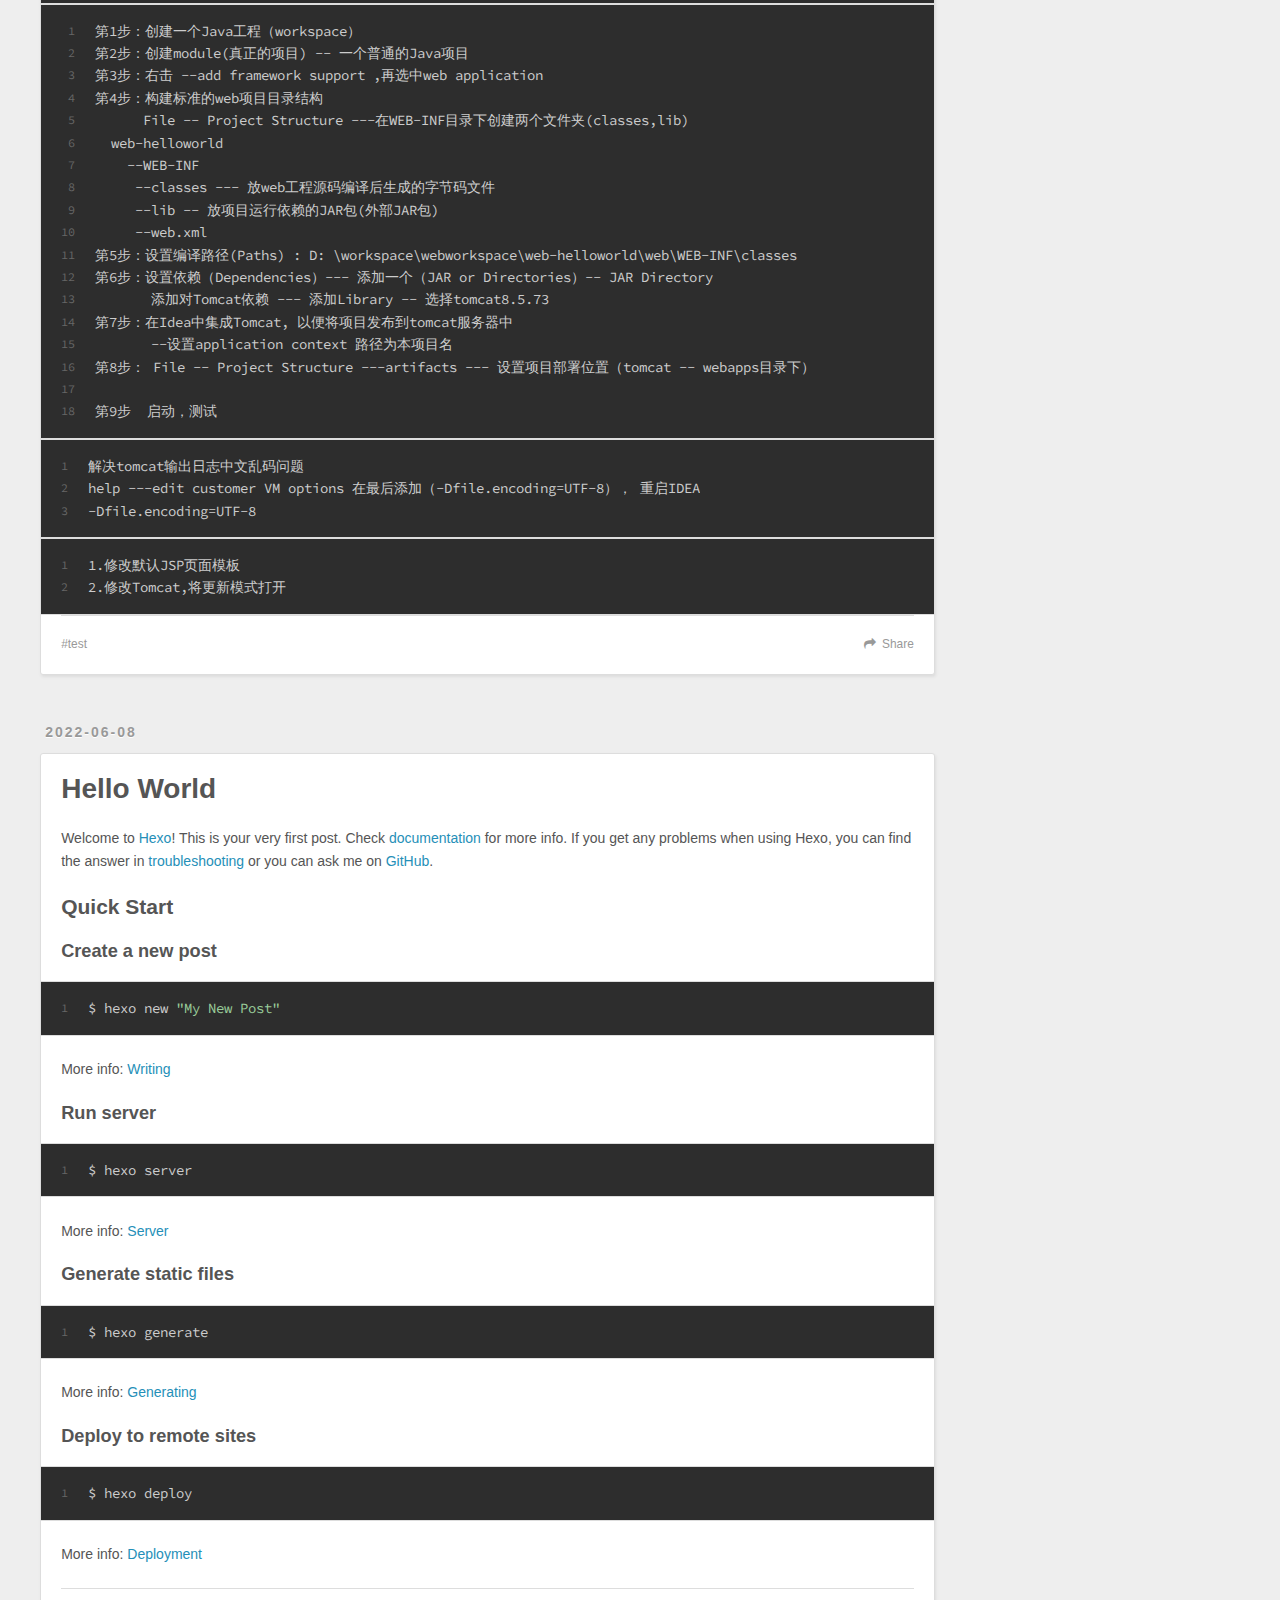
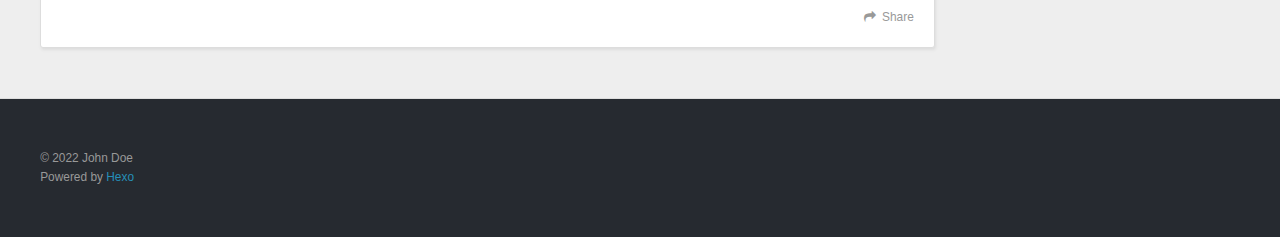
==== commit 172e9b3a: "Site updated: 2022-06-11 00:57:45" ====
--- a/index.html
+++ b/index.html
@@ -64,6 +64,35 @@
       <div class="outer">
         <section id="main">
   
+    <article id="post-lswpage" class="article article-type-post" itemscope itemprop="blogPost">
+  <div class="article-meta">
+    <a href="/2022/06/11/lswpage/" class="article-date">
+  <time datetime="2022-06-10T16:52:51.216Z" itemprop="datePublished">2022-06-11</time>
+</a>
+    
+  </div>
+  <div class="article-inner">
+    
+    
+    <div class="article-entry" itemprop="articleBody">
+      
+        <h2 id="biography"><a href="#biography" class="headerlink" title="biography:"></a>biography:</h2><p>2006年09月<del>2010年06月 广东工业大学 计算机学院 本科<br>2006年07月</del>2011年01月 深圳英蓓特信息技术有限公司 软件工程师<br>2012年09月<del>2015年06月 四川大学 计算机学院 硕士研究生<br>2015年07月</del>2016年01月 香港浸会大学理论与计算研究所 研究助理<br>2017年09月<del>2021年06月 四川大学 计算机学院 博士研究生<br>2021年08月</del>至今 桂林理工大学 信息科学与工程学院 讲师</p>
+<h2 id="news"><a href="#news" class="headerlink" title="news:"></a>news:</h2><p>暂无，待填充</p>
+<h2 id="preprints"><a href="#preprints" class="headerlink" title="preprints:"></a>preprints:</h2><p>（1）An Improved AM-FM-Based Approach for Reconstructing Fingerprints from Minutiae. Int. J. Image Graph. 15(1): 1550007:1-1550007:29 (2015)（第一作者）<br>（2） On the spatial inhomogeneity of fingerprint minutiae: A regression approach. ICB (2015): 379-385（第一作者）<br>（3）Asymmetric discriminative correlation filters for visual tracking[J] Frontiers Inf. Technol. Electron. Eng. 21(10): 1467-1484 (2020) （第一作者）<br>（4）Equivalence of Correlation Filter and Convolution Filter in Visual Tracking ( ICIG2021) （第一作者）<br>（5）Learning Residue-Aware Correlation Filters and Refining Scale Estimates with the GrabCut for Real-Time UAV Tracking （3DV2021） （第一作者）<br>（6）Learning Residue-Aware Correlation Filters and Refining Scale for Real-time UAV Tracking （accepted by Pattern Recognition, 2022）（第一作者）<br>（7）Rank-Based Filter Pruning for Real-Time UAV Tracking.” (Submitted to International Conference on Multimedia and Expo (accepted by ICME2022)（通讯作者）<br>（8）3D fingerprint modelling and synthesis[J]. Electronics Letters, 2015, 51(18): 1418-1420.（第二作者）<br>（9）Towards Silhouette-Aware Human Detection in Depth Images （IJCNN2021）（第二作者）<br>（10）Learning Disentangled Representation for Fine-grained Visual Cate- gorization （ICIG2021）（第二作者）<br>（11）SSPNet: Scale Selection Pyramid Network for Tiny Person Detection from UAV Images （IEEE Geoscience and Remote Sensing Letters）（第二作者）<br>（12）Low-quality 3D Face Recognition with Soft Thresholding （CCBR2021）（第二作者）<br>（13）The 1st Tiny Object Detection Challenge: Methods and Results. ECCV Workshops (2020) （共同作者）<br>（14）Text Detection in Tibetan Ancient Books:A Benchmark (PRML2021) （共同作者）</p>
+
+      
+    </div>
+    <footer class="article-footer">
+      <a data-url="http://example.com/2022/06/11/lswpage/" data-id="cl48ou0jr0000v4de6n03driz" class="article-share-link">Share</a>
+      
+      
+    </footer>
+  </div>
+  
+</article>
+
+
+  
     <article id="post-one-test" class="article article-type-post" itemscope itemprop="blogPost">
   <div class="article-meta">
     <a href="/2022/06/08/one-test/" class="article-date">
@@ -206,6 +235,10 @@
       <ul>
         
           <li>
+            <a href="/2022/06/11/lswpage/">(no title)</a>
+          </li>
+        
+          <li>
             <a href="/2022/06/08/one-test/">one test</a>
           </li>
         
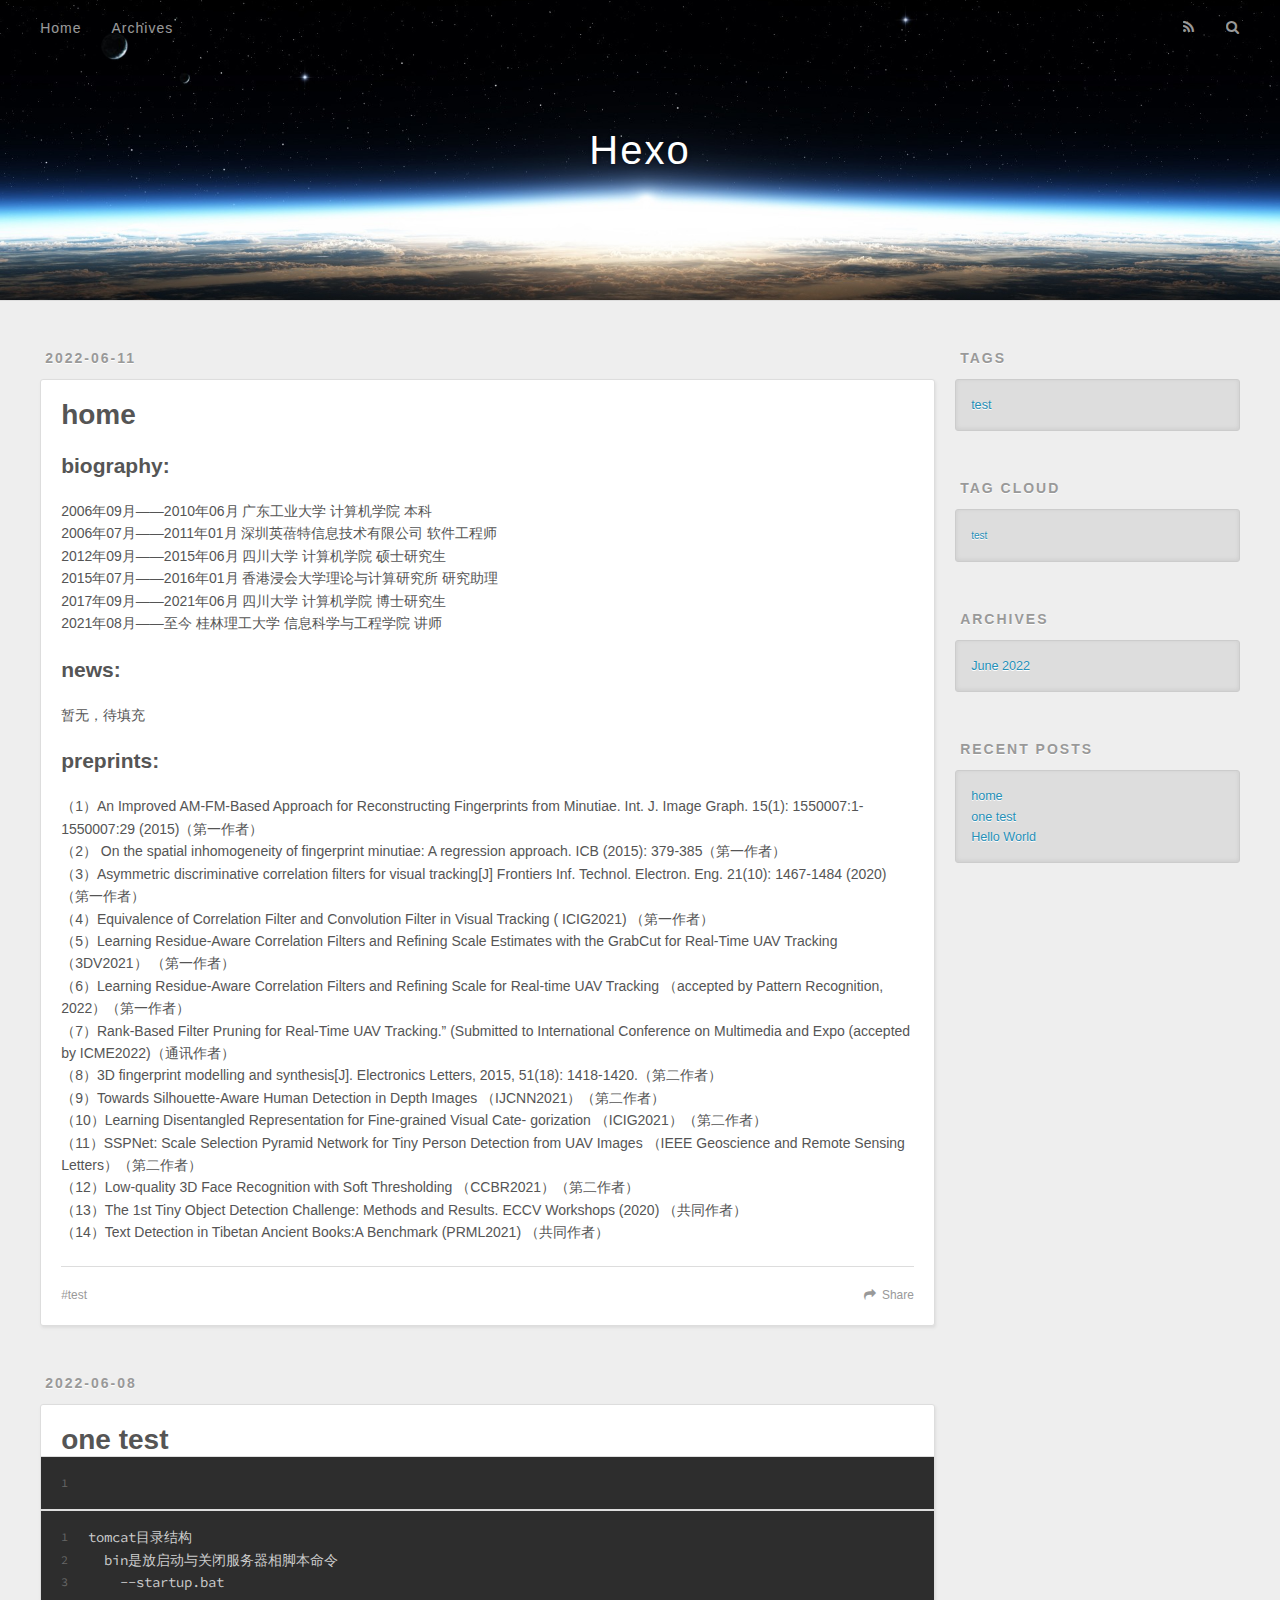
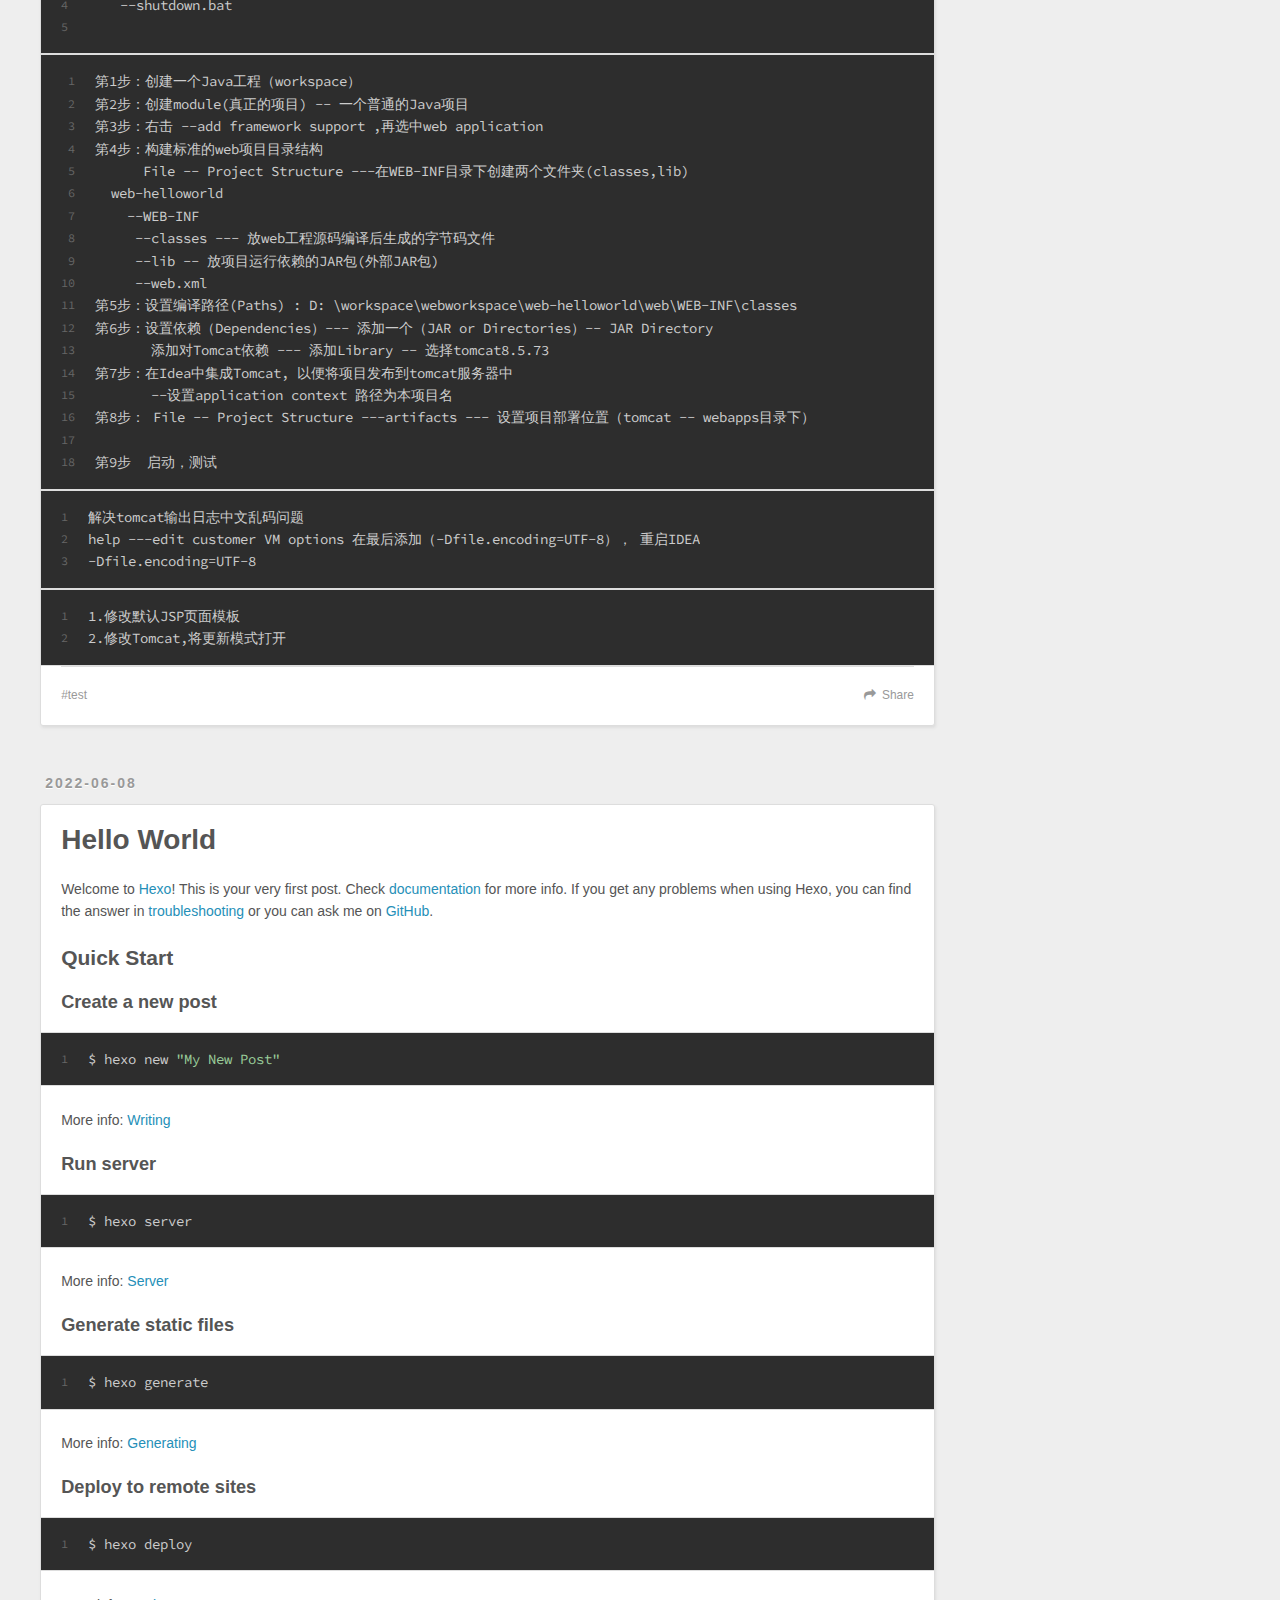
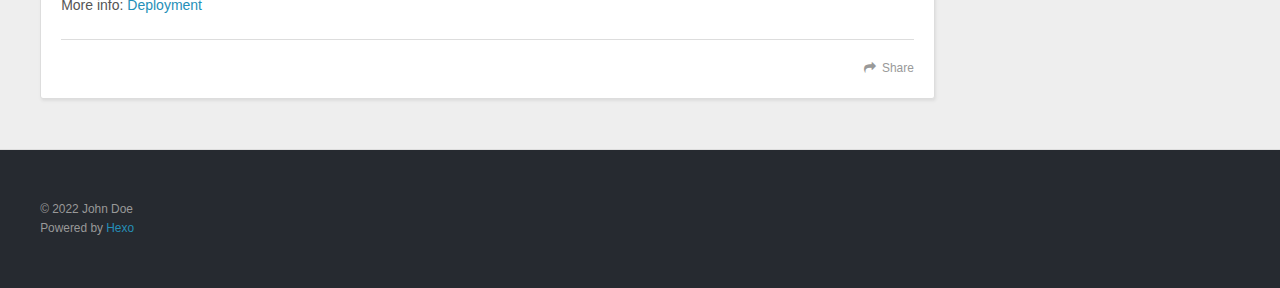
==== commit 867ec1cf: "Site updated: 2022-06-11 01:41:09" ====
--- a/index.html
+++ b/index.html
@@ -67,16 +67,26 @@
     <article id="post-lswpage" class="article article-type-post" itemscope itemprop="blogPost">
   <div class="article-meta">
     <a href="/2022/06/11/lswpage/" class="article-date">
-  <time datetime="2022-06-10T16:52:51.216Z" itemprop="datePublished">2022-06-11</time>
+  <time datetime="2022-06-10T17:09:24.000Z" itemprop="datePublished">2022-06-11</time>
 </a>
     
   </div>
   <div class="article-inner">
     
     
+      <header class="article-header">
+        
+  
+    <h1 itemprop="name">
+      <a class="article-title" href="/2022/06/11/lswpage/">home</a>
+    </h1>
+  
+
+      </header>
+    
     <div class="article-entry" itemprop="articleBody">
       
-        <h2 id="biography"><a href="#biography" class="headerlink" title="biography:"></a>biography:</h2><p>2006年09月<del>2010年06月 广东工业大学 计算机学院 本科<br>2006年07月</del>2011年01月 深圳英蓓特信息技术有限公司 软件工程师<br>2012年09月<del>2015年06月 四川大学 计算机学院 硕士研究生<br>2015年07月</del>2016年01月 香港浸会大学理论与计算研究所 研究助理<br>2017年09月<del>2021年06月 四川大学 计算机学院 博士研究生<br>2021年08月</del>至今 桂林理工大学 信息科学与工程学院 讲师</p>
+        <h2 id="biography"><a href="#biography" class="headerlink" title="biography:"></a>biography:</h2><p>2006年09月——2010年06月 广东工业大学 计算机学院 本科<br>2006年07月——2011年01月 深圳英蓓特信息技术有限公司 软件工程师<br>2012年09月——2015年06月 四川大学 计算机学院 硕士研究生<br>2015年07月——2016年01月 香港浸会大学理论与计算研究所 研究助理<br>2017年09月——2021年06月 四川大学 计算机学院 博士研究生<br>2021年08月——至今 桂林理工大学 信息科学与工程学院 讲师</p>
 <h2 id="news"><a href="#news" class="headerlink" title="news:"></a>news:</h2><p>暂无，待填充</p>
 <h2 id="preprints"><a href="#preprints" class="headerlink" title="preprints:"></a>preprints:</h2><p>（1）An Improved AM-FM-Based Approach for Reconstructing Fingerprints from Minutiae. Int. J. Image Graph. 15(1): 1550007:1-1550007:29 (2015)（第一作者）<br>（2） On the spatial inhomogeneity of fingerprint minutiae: A regression approach. ICB (2015): 379-385（第一作者）<br>（3）Asymmetric discriminative correlation filters for visual tracking[J] Frontiers Inf. Technol. Electron. Eng. 21(10): 1467-1484 (2020) （第一作者）<br>（4）Equivalence of Correlation Filter and Convolution Filter in Visual Tracking ( ICIG2021) （第一作者）<br>（5）Learning Residue-Aware Correlation Filters and Refining Scale Estimates with the GrabCut for Real-Time UAV Tracking （3DV2021） （第一作者）<br>（6）Learning Residue-Aware Correlation Filters and Refining Scale for Real-time UAV Tracking （accepted by Pattern Recognition, 2022）（第一作者）<br>（7）Rank-Based Filter Pruning for Real-Time UAV Tracking.” (Submitted to International Conference on Multimedia and Expo (accepted by ICME2022)（通讯作者）<br>（8）3D fingerprint modelling and synthesis[J]. Electronics Letters, 2015, 51(18): 1418-1420.（第二作者）<br>（9）Towards Silhouette-Aware Human Detection in Depth Images （IJCNN2021）（第二作者）<br>（10）Learning Disentangled Representation for Fine-grained Visual Cate- gorization （ICIG2021）（第二作者）<br>（11）SSPNet: Scale Selection Pyramid Network for Tiny Person Detection from UAV Images （IEEE Geoscience and Remote Sensing Letters）（第二作者）<br>（12）Low-quality 3D Face Recognition with Soft Thresholding （CCBR2021）（第二作者）<br>（13）The 1st Tiny Object Detection Challenge: Methods and Results. ECCV Workshops (2020) （共同作者）<br>（14）Text Detection in Tibetan Ancient Books:A Benchmark (PRML2021) （共同作者）</p>
 
@@ -86,6 +96,8 @@
       <a data-url="http://example.com/2022/06/11/lswpage/" data-id="cl48ou0jr0000v4de6n03driz" class="article-share-link">Share</a>
       
       
+  <ul class="article-tag-list" itemprop="keywords"><li class="article-tag-list-item"><a class="article-tag-list-link" href="/tags/test/" rel="tag">test</a></li></ul>
+
     </footer>
   </div>
   
@@ -235,7 +247,7 @@
       <ul>
         
           <li>
-            <a href="/2022/06/11/lswpage/">(no title)</a>
+            <a href="/2022/06/11/lswpage/">home</a>
           </li>
         
           <li>
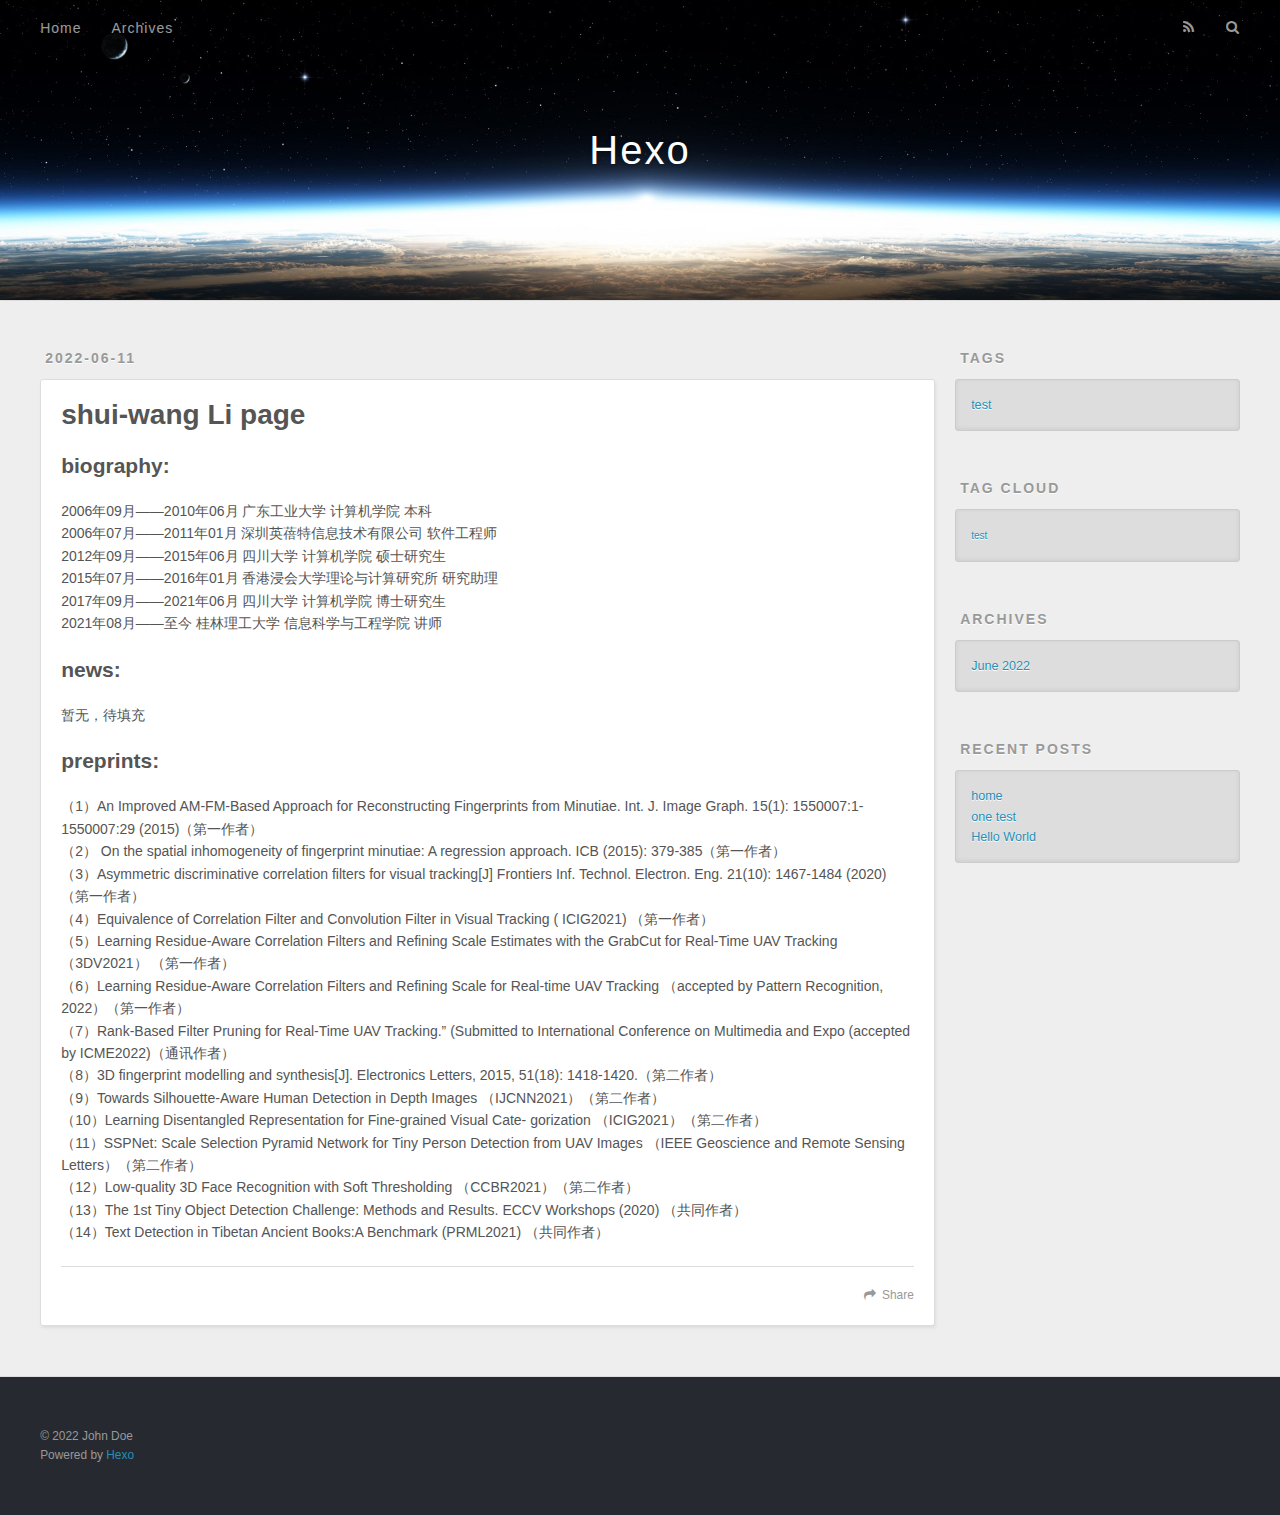
==== commit 5c4cb6cd: "Site updated: 2022-06-11 15:10:53" ====
--- a/index.html
+++ b/index.html
@@ -5,13 +5,17 @@
   
 
   
-  <title>Hexo</title>
+  <title>shui-wang Li page | Hexo</title>
   <meta name="viewport" content="width=device-width, initial-scale=1, maximum-scale=1">
-  <meta property="og:type" content="website">
-<meta property="og:title" content="Hexo">
+  <meta name="description" content="biography:2006年09月——2010年06月 广东工业大学 计算机学院 本科2006年07月——2011年01月 深圳英蓓特信息技术有限公司 软件工程师2012年09月——2015年06月 四川大学 计算机学院 硕士研究生2015年07月——2016年01月 香港浸会大学理论与计算研究所 研究助理2017年09月——2021年06月 四川大学 计算机学院 博士研究生2021年08月——">
+<meta property="og:type" content="website">
+<meta property="og:title" content="shui-wang Li page">
 <meta property="og:url" content="http://example.com/index.html">
 <meta property="og:site_name" content="Hexo">
+<meta property="og:description" content="biography:2006年09月——2010年06月 广东工业大学 计算机学院 本科2006年07月——2011年01月 深圳英蓓特信息技术有限公司 软件工程师2012年09月——2015年06月 四川大学 计算机学院 硕士研究生2015年07月——2016年01月 香港浸会大学理论与计算研究所 研究助理2017年09月——2021年06月 四川大学 计算机学院 博士研究生2021年08月——">
 <meta property="og:locale" content="en_US">
+<meta property="article:published_time" content="2022-06-11T06:44:09.000Z">
+<meta property="article:modified_time" content="2022-06-11T07:04:05.860Z">
 <meta property="article:author" content="John Doe">
 <meta name="twitter:card" content="summary">
   
@@ -44,7 +48,7 @@
       <nav id="main-nav">
         <a id="main-nav-toggle" class="nav-icon"></a>
         
-          <a class="main-nav-link" href="/">Home</a>
+          <a class="main-nav-link" href="/home">Home</a>
         
           <a class="main-nav-link" href="/archives">Archives</a>
         
@@ -62,12 +66,10 @@
   </div>
 </header>
       <div class="outer">
-        <section id="main">
-  
-    <article id="post-lswpage" class="article article-type-post" itemscope itemprop="blogPost">
+        <section id="main"><article id="page-" class="article article-type-page" itemscope itemprop="blogPost">
   <div class="article-meta">
-    <a href="/2022/06/11/lswpage/" class="article-date">
-  <time datetime="2022-06-10T17:09:24.000Z" itemprop="datePublished">2022-06-11</time>
+    <a href="/index.html" class="article-date">
+  <time datetime="2022-06-11T06:44:09.000Z" itemprop="datePublished">2022-06-11</time>
 </a>
     
   </div>
@@ -77,8 +79,8 @@
       <header class="article-header">
         
   
-    <h1 itemprop="name">
-      <a class="article-title" href="/2022/06/11/lswpage/">home</a>
+    <h1 class="article-title" itemprop="name">
+      shui-wang Li page
     </h1>
   
 
@@ -93,116 +95,15 @@
       
     </div>
     <footer class="article-footer">
-      <a data-url="http://example.com/2022/06/11/lswpage/" data-id="cl48ou0jr0000v4de6n03driz" class="article-share-link">Share</a>
-      
-      
-  <ul class="article-tag-list" itemprop="keywords"><li class="article-tag-list-item"><a class="article-tag-list-link" href="/tags/test/" rel="tag">test</a></li></ul>
-
+      <a data-url="http://example.com/index.html" data-id="cl49irrho000014def91afq3g" class="article-share-link">Share</a>
+      
+      
     </footer>
   </div>
   
+    
+  
 </article>
-
-
-  
-    <article id="post-one-test" class="article article-type-post" itemscope itemprop="blogPost">
-  <div class="article-meta">
-    <a href="/2022/06/08/one-test/" class="article-date">
-  <time datetime="2022-06-08T03:09:24.000Z" itemprop="datePublished">2022-06-08</time>
-</a>
-    
-  </div>
-  <div class="article-inner">
-    
-    
-      <header class="article-header">
-        
-  
-    <h1 itemprop="name">
-      <a class="article-title" href="/2022/06/08/one-test/">one test</a>
-    </h1>
-  
-
-      </header>
-    
-    <div class="article-entry" itemprop="articleBody">
-      
-        <figure class="highlight plaintext"><table><tr><td class="gutter"><pre><span class="line">1</span><br></pre></td><td class="code"><pre><span class="line"></span><br></pre></td></tr></table></figure>
-
-<figure class="highlight plaintext"><table><tr><td class="gutter"><pre><span class="line">1</span><br><span class="line">2</span><br><span class="line">3</span><br><span class="line">4</span><br><span class="line">5</span><br></pre></td><td class="code"><pre><span class="line">tomcat目录结构</span><br><span class="line">  bin是放启动与关闭服务器相脚本命令</span><br><span class="line">    --startup.bat</span><br><span class="line">    --shutdown.bat</span><br><span class="line"> </span><br></pre></td></tr></table></figure>
-
-<figure class="highlight plaintext"><table><tr><td class="gutter"><pre><span class="line">1</span><br><span class="line">2</span><br><span class="line">3</span><br><span class="line">4</span><br><span class="line">5</span><br><span class="line">6</span><br><span class="line">7</span><br><span class="line">8</span><br><span class="line">9</span><br><span class="line">10</span><br><span class="line">11</span><br><span class="line">12</span><br><span class="line">13</span><br><span class="line">14</span><br><span class="line">15</span><br><span class="line">16</span><br><span class="line">17</span><br><span class="line">18</span><br></pre></td><td class="code"><pre><span class="line">第1步：创建一个Java工程（workspace）</span><br><span class="line">第2步：创建module(真正的项目) -- 一个普通的Java项目</span><br><span class="line">第3步：右击 --add framework support ,再选中web application</span><br><span class="line">第4步：构建标准的web项目目录结构</span><br><span class="line">      File -- Project Structure ---在WEB-INF目录下创建两个文件夹(classes,lib)</span><br><span class="line">  web-helloworld</span><br><span class="line">    --WEB-INF</span><br><span class="line">     --classes --- 放web工程源码编译后生成的字节码文件</span><br><span class="line">     --lib -- 放项目运行依赖的JAR包(外部JAR包)</span><br><span class="line">     --web.xml</span><br><span class="line">第5步：设置编译路径(Paths) : D: \workspace\webworkspace\web-helloworld\web\WEB-INF\classes</span><br><span class="line">第6步：设置依赖（Dependencies）--- 添加一个（JAR or Directories）-- JAR Directory</span><br><span class="line">       添加对Tomcat依赖 --- 添加Library -- 选择tomcat8.5.73</span><br><span class="line">第7步：在Idea中集成Tomcat, 以便将项目发布到tomcat服务器中</span><br><span class="line">       --设置application context 路径为本项目名</span><br><span class="line">第8步： File -- Project Structure ---artifacts --- 设置项目部署位置（tomcat -- webapps目录下）</span><br><span class="line">     </span><br><span class="line">第9步  启动，测试</span><br></pre></td></tr></table></figure>
-
-<figure class="highlight plaintext"><table><tr><td class="gutter"><pre><span class="line">1</span><br><span class="line">2</span><br><span class="line">3</span><br></pre></td><td class="code"><pre><span class="line">解决tomcat输出日志中文乱码问题</span><br><span class="line">help ---edit customer VM options 在最后添加（-Dfile.encoding=UTF-8）， 重启IDEA</span><br><span class="line">-Dfile.encoding=UTF-8</span><br></pre></td></tr></table></figure>
-
-<figure class="highlight plaintext"><table><tr><td class="gutter"><pre><span class="line">1</span><br><span class="line">2</span><br></pre></td><td class="code"><pre><span class="line">1.修改默认JSP页面模板</span><br><span class="line">2.修改Tomcat,将更新模式打开</span><br></pre></td></tr></table></figure>
-
-
-      
-    </div>
-    <footer class="article-footer">
-      <a data-url="http://example.com/2022/06/08/one-test/" data-id="cl451hwjo0000k4dea3lgckmu" class="article-share-link">Share</a>
-      
-      
-  <ul class="article-tag-list" itemprop="keywords"><li class="article-tag-list-item"><a class="article-tag-list-link" href="/tags/test/" rel="tag">test</a></li></ul>
-
-    </footer>
-  </div>
-  
-</article>
-
-
-  
-    <article id="post-hello-world" class="article article-type-post" itemscope itemprop="blogPost">
-  <div class="article-meta">
-    <a href="/2022/06/08/hello-world/" class="article-date">
-  <time datetime="2022-06-07T18:07:45.039Z" itemprop="datePublished">2022-06-08</time>
-</a>
-    
-  </div>
-  <div class="article-inner">
-    
-    
-      <header class="article-header">
-        
-  
-    <h1 itemprop="name">
-      <a class="article-title" href="/2022/06/08/hello-world/">Hello World</a>
-    </h1>
-  
-
-      </header>
-    
-    <div class="article-entry" itemprop="articleBody">
-      
-        <p>Welcome to <a target="_blank" rel="noopener" href="https://hexo.io/">Hexo</a>! This is your very first post. Check <a target="_blank" rel="noopener" href="https://hexo.io/docs/">documentation</a> for more info. If you get any problems when using Hexo, you can find the answer in <a target="_blank" rel="noopener" href="https://hexo.io/docs/troubleshooting.html">troubleshooting</a> or you can ask me on <a target="_blank" rel="noopener" href="https://github.com/hexojs/hexo/issues">GitHub</a>.</p>
-<h2 id="Quick-Start"><a href="#Quick-Start" class="headerlink" title="Quick Start"></a>Quick Start</h2><h3 id="Create-a-new-post"><a href="#Create-a-new-post" class="headerlink" title="Create a new post"></a>Create a new post</h3><figure class="highlight bash"><table><tr><td class="gutter"><pre><span class="line">1</span><br></pre></td><td class="code"><pre><span class="line">$ hexo new <span class="string">&quot;My New Post&quot;</span></span><br></pre></td></tr></table></figure>
-
-<p>More info: <a target="_blank" rel="noopener" href="https://hexo.io/docs/writing.html">Writing</a></p>
-<h3 id="Run-server"><a href="#Run-server" class="headerlink" title="Run server"></a>Run server</h3><figure class="highlight bash"><table><tr><td class="gutter"><pre><span class="line">1</span><br></pre></td><td class="code"><pre><span class="line">$ hexo server</span><br></pre></td></tr></table></figure>
-
-<p>More info: <a target="_blank" rel="noopener" href="https://hexo.io/docs/server.html">Server</a></p>
-<h3 id="Generate-static-files"><a href="#Generate-static-files" class="headerlink" title="Generate static files"></a>Generate static files</h3><figure class="highlight bash"><table><tr><td class="gutter"><pre><span class="line">1</span><br></pre></td><td class="code"><pre><span class="line">$ hexo generate</span><br></pre></td></tr></table></figure>
-
-<p>More info: <a target="_blank" rel="noopener" href="https://hexo.io/docs/generating.html">Generating</a></p>
-<h3 id="Deploy-to-remote-sites"><a href="#Deploy-to-remote-sites" class="headerlink" title="Deploy to remote sites"></a>Deploy to remote sites</h3><figure class="highlight bash"><table><tr><td class="gutter"><pre><span class="line">1</span><br></pre></td><td class="code"><pre><span class="line">$ hexo deploy</span><br></pre></td></tr></table></figure>
-
-<p>More info: <a target="_blank" rel="noopener" href="https://hexo.io/docs/one-command-deployment.html">Deployment</a></p>
-
-      
-    </div>
-    <footer class="article-footer">
-      <a data-url="http://example.com/2022/06/08/hello-world/" data-id="cl44h78gp00007gdee19zc2m8" class="article-share-link">Share</a>
-      
-      
-    </footer>
-  </div>
-  
-</article>
-
-
-  
-
 
 </section>
         
@@ -278,7 +179,7 @@
     </div>
     <nav id="mobile-nav">
   
-    <a href="/" class="mobile-nav-link">Home</a>
+    <a href="/home" class="mobile-nav-link">Home</a>
   
     <a href="/archives" class="mobile-nav-link">Archives</a>
   
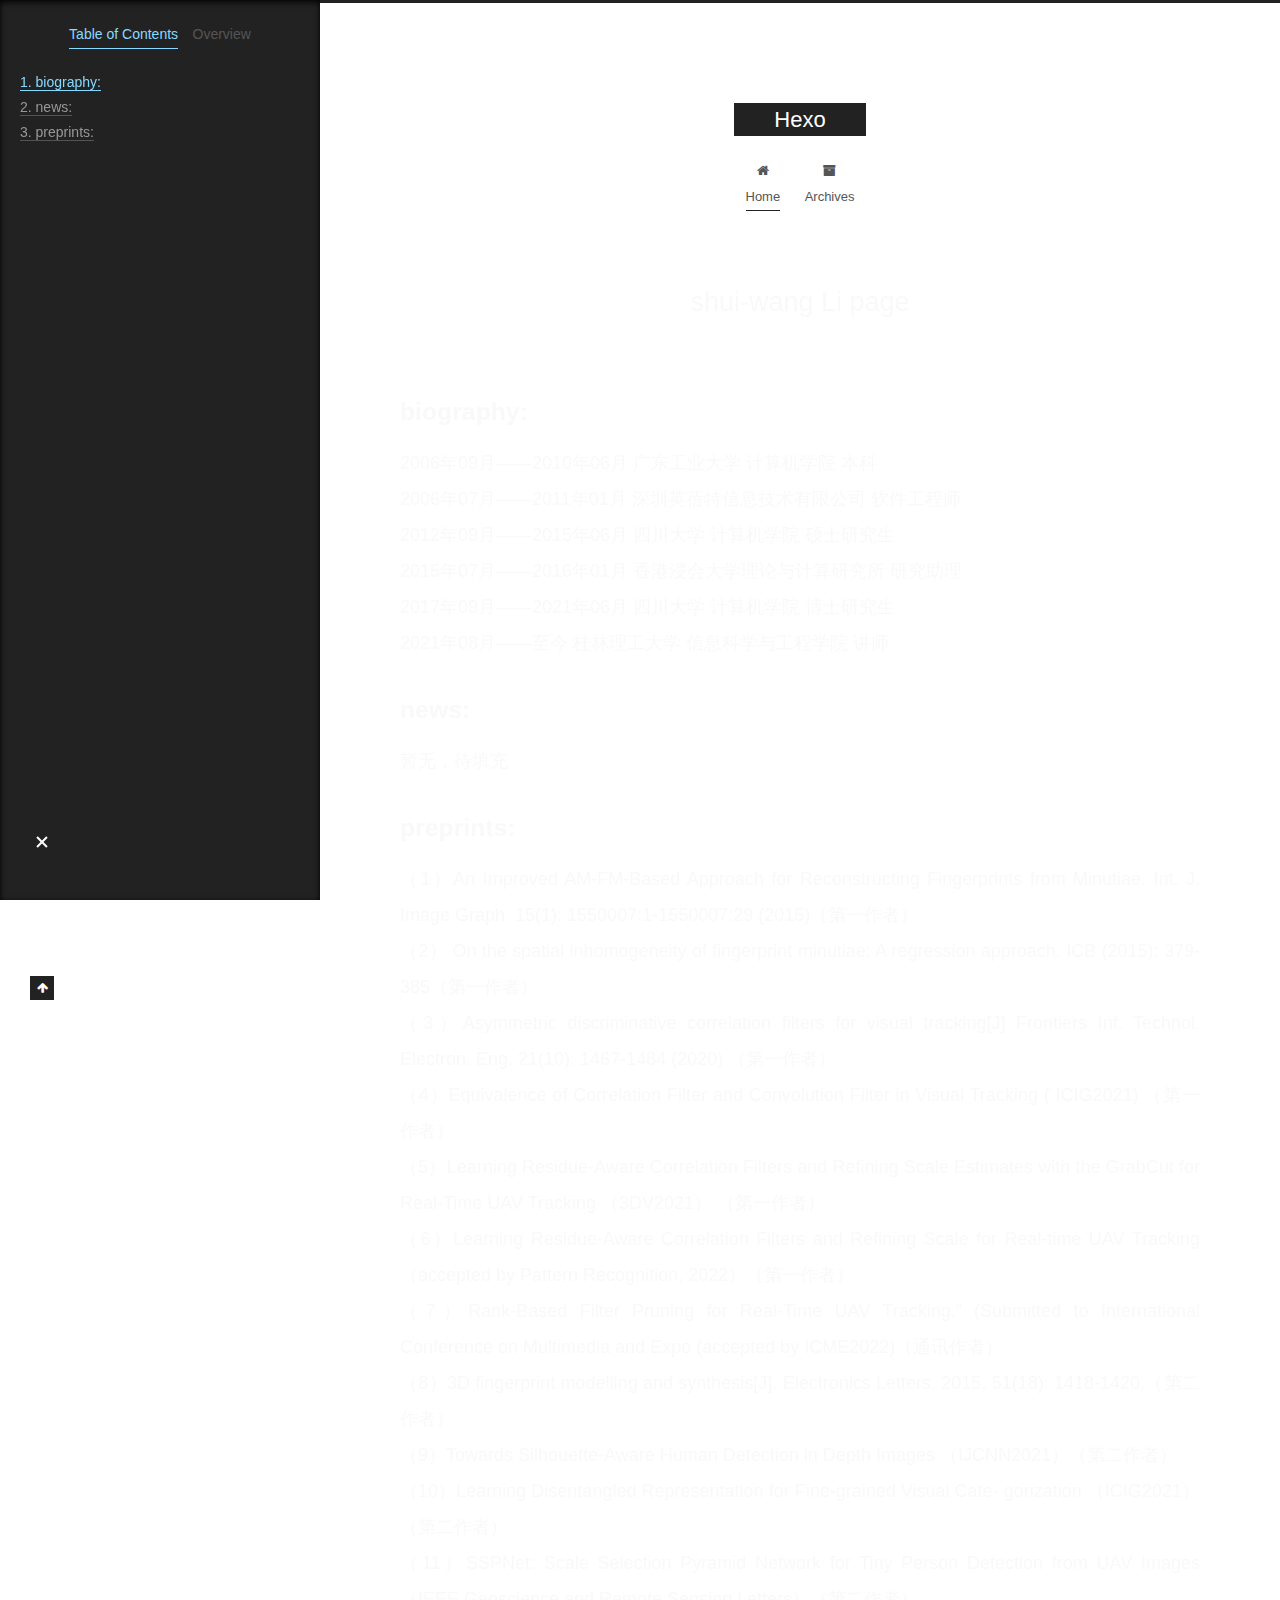
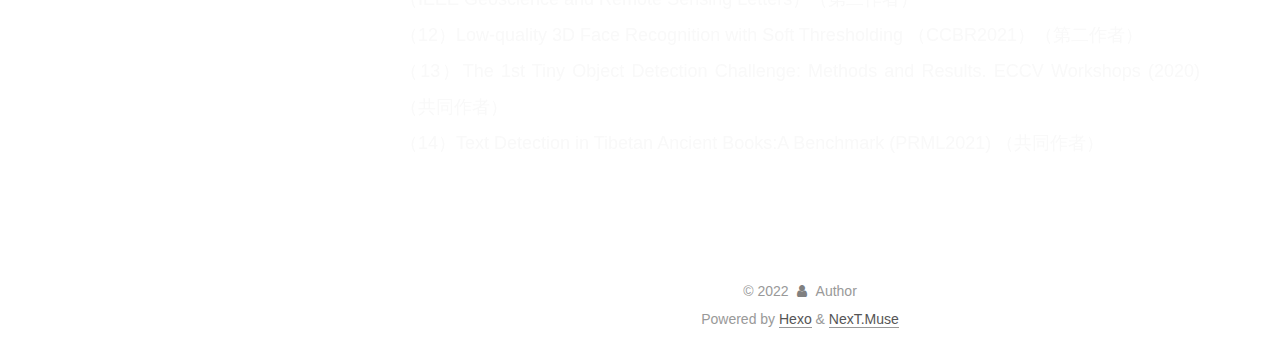
==== commit 5fc6164f: "Site updated: 2022-06-12 18:59:13" ====
--- a/index.html
+++ b/index.html
@@ -1,12 +1,25 @@
 <!DOCTYPE html>
-<html>
+<html lang="en">
 <head>
-  <meta charset="utf-8">
-  
-
-  
-  <title>shui-wang Li page | Hexo</title>
-  <meta name="viewport" content="width=device-width, initial-scale=1, maximum-scale=1">
+  <meta charset="UTF-8">
+<meta name="viewport" content="width=device-width, initial-scale=1, maximum-scale=2">
+<meta name="theme-color" content="#222">
+<meta name="generator" content="Hexo 5.4.2">
+  <link rel="apple-touch-icon" sizes="180x180" href="/images/apple-touch-icon-next.png">
+  <link rel="icon" type="image/png" sizes="32x32" href="/images/favicon-32x32-next.png">
+  <link rel="icon" type="image/png" sizes="16x16" href="/images/favicon-16x16-next.png">
+  <link rel="mask-icon" href="/images/logo.svg" color="#222">
+
+<link rel="stylesheet" href="/css/main.css">
+
+
+<link rel="stylesheet" href="/lib/font-awesome/css/font-awesome.min.css">
+
+<script id="hexo-configurations">
+    var NexT = window.NexT || {};
+    var CONFIG = {"hostname":"example.com","root":"/","scheme":"Muse","version":"7.8.0","exturl":false,"sidebar":{"position":"left","display":"post","padding":18,"offset":12,"onmobile":false},"copycode":{"enable":false,"show_result":false,"style":null},"back2top":{"enable":true,"sidebar":false,"scrollpercent":false},"bookmark":{"enable":false,"color":"#222","save":"auto"},"fancybox":false,"mediumzoom":false,"lazyload":false,"pangu":false,"comments":{"style":"tabs","active":null,"storage":true,"lazyload":false,"nav":null},"algolia":{"hits":{"per_page":10},"labels":{"input_placeholder":"Search for Posts","hits_empty":"We didn't find any results for the search: ${query}","hits_stats":"${hits} results found in ${time} ms"}},"localsearch":{"enable":false,"trigger":"auto","top_n_per_article":1,"unescape":false,"preload":false},"motion":{"enable":true,"async":false,"transition":{"post_block":"fadeIn","post_header":"slideDownIn","post_body":"slideDownIn","coll_header":"slideLeftIn","sidebar":"slideUpIn"}}};
+  </script>
+
   <meta name="description" content="biography:2006年09月——2010年06月 广东工业大学 计算机学院 本科2006年07月——2011年01月 深圳英蓓特信息技术有限公司 软件工程师2012年09月——2015年06月 四川大学 计算机学院 硕士研究生2015年07月——2016年01月 香港浸会大学理论与计算研究所 研究助理2017年09月——2021年06月 四川大学 计算机学院 博士研究生2021年08月——">
 <meta property="og:type" content="website">
 <meta property="og:title" content="shui-wang Li page">
@@ -18,191 +31,313 @@
 <meta property="article:modified_time" content="2022-06-11T07:04:05.860Z">
 <meta property="article:author" content="John Doe">
 <meta name="twitter:card" content="summary">
-  
-    <link rel="alternate" href="/atom.xml" title="Hexo" type="application/atom+xml">
-  
-  
-    <link rel="icon" href="/favicon.png">
-  
-  
-    <link href="//fonts.googleapis.com/css?family=Source+Code+Pro" rel="stylesheet" type="text/css">
-  
-  
-<link rel="stylesheet" href="/css/style.css">
-
-<meta name="generator" content="Hexo 5.4.2"></head>
-
-<body>
-  <div id="container">
-    <div id="wrap">
-      <header id="header">
-  <div id="banner"></div>
-  <div id="header-outer" class="outer">
-    <div id="header-title" class="inner">
-      <h1 id="logo-wrap">
-        <a href="/" id="logo">Hexo</a>
-      </h1>
-      
+
+<link rel="canonical" href="http://example.com/">
+
+
+<script id="page-configurations">
+  // https://hexo.io/docs/variables.html
+  CONFIG.page = {
+    sidebar: "",
+    isHome : false,
+    isPost : false,
+    lang   : 'en'
+  };
+</script>
+
+  <title>shui-wang Li page | Hexo
+</title>
+  
+
+
+
+
+
+
+  <noscript>
+  <style>
+  .use-motion .brand,
+  .use-motion .menu-item,
+  .sidebar-inner,
+  .use-motion .post-block,
+  .use-motion .pagination,
+  .use-motion .comments,
+  .use-motion .post-header,
+  .use-motion .post-body,
+  .use-motion .collection-header { opacity: initial; }
+
+  .use-motion .site-title,
+  .use-motion .site-subtitle {
+    opacity: initial;
+    top: initial;
+  }
+
+  .use-motion .logo-line-before i { left: initial; }
+  .use-motion .logo-line-after i { right: initial; }
+  </style>
+</noscript>
+
+</head>
+
+<body itemscope itemtype="http://schema.org/WebPage">
+  <div class="container use-motion">
+    <div class="headband"></div>
+
+    <header class="header" itemscope itemtype="http://schema.org/WPHeader">
+      <div class="header-inner"><div class="site-brand-container">
+  <div class="site-nav-toggle">
+    <div class="toggle" aria-label="Toggle navigation bar">
+      <span class="toggle-line toggle-line-first"></span>
+      <span class="toggle-line toggle-line-middle"></span>
+      <span class="toggle-line toggle-line-last"></span>
     </div>
-    <div id="header-inner" class="inner">
-      <nav id="main-nav">
-        <a id="main-nav-toggle" class="nav-icon"></a>
-        
-          <a class="main-nav-link" href="/home">Home</a>
-        
-          <a class="main-nav-link" href="/archives">Archives</a>
-        
-      </nav>
-      <nav id="sub-nav">
-        
-          <a id="nav-rss-link" class="nav-icon" href="/atom.xml" title="RSS Feed"></a>
-        
-        <a id="nav-search-btn" class="nav-icon" title="Search"></a>
-      </nav>
-      <div id="search-form-wrap">
-        <form action="//google.com/search" method="get" accept-charset="UTF-8" class="search-form"><input type="search" name="q" class="search-form-input" placeholder="Search"><button type="submit" class="search-form-submit">&#xF002;</button><input type="hidden" name="sitesearch" value="http://example.com"></form>
-      </div>
+  </div>
+
+  <div class="site-meta">
+
+    <a href="/" class="brand" rel="start">
+      <span class="logo-line-before"><i></i></span>
+      <h1 class="site-title">Hexo</h1>
+      <span class="logo-line-after"><i></i></span>
+    </a>
+  </div>
+
+  <div class="site-nav-right">
+    <div class="toggle popup-trigger">
     </div>
   </div>
+</div>
+
+
+
+
+<nav class="site-nav">
+  <ul id="menu" class="menu">
+        <li class="menu-item menu-item-home">
+
+    <a href="/" rel="section"><i class="fa fa-fw fa-home"></i>Home</a>
+
+  </li>
+        <li class="menu-item menu-item-archives">
+
+    <a href="/archives/" rel="section"><i class="fa fa-fw fa-archive"></i>Archives</a>
+
+  </li>
+  </ul>
+</nav>
+
+
+
+
+</div>
+    </header>
+
+    
+  <div class="back-to-top">
+    <i class="fa fa-arrow-up"></i>
+    <span>0%</span>
+  </div>
+
+
+    <main class="main">
+      <div class="main-inner">
+        <div class="content-wrap">
+          
+  
+  
+
+          <div class="content page posts-expand">
+            
+
+    
+    
+    
+    <div class="post-block" lang="en">
+      <header class="post-header">
+
+<h1 class="post-title" itemprop="name headline">shui-wang Li page
+</h1>
+
+<div class="post-meta">
+  
+
+</div>
+
 </header>
-      <div class="outer">
-        <section id="main"><article id="page-" class="article article-type-page" itemscope itemprop="blogPost">
-  <div class="article-meta">
-    <a href="/index.html" class="article-date">
-  <time datetime="2022-06-11T06:44:09.000Z" itemprop="datePublished">2022-06-11</time>
-</a>
-    
-  </div>
-  <div class="article-inner">
-    
-    
-      <header class="article-header">
-        
-  
-    <h1 class="article-title" itemprop="name">
-      shui-wang Li page
-    </h1>
-  
-
-      </header>
-    
-    <div class="article-entry" itemprop="articleBody">
-      
-        <h2 id="biography"><a href="#biography" class="headerlink" title="biography:"></a>biography:</h2><p>2006年09月——2010年06月 广东工业大学 计算机学院 本科<br>2006年07月——2011年01月 深圳英蓓特信息技术有限公司 软件工程师<br>2012年09月——2015年06月 四川大学 计算机学院 硕士研究生<br>2015年07月——2016年01月 香港浸会大学理论与计算研究所 研究助理<br>2017年09月——2021年06月 四川大学 计算机学院 博士研究生<br>2021年08月——至今 桂林理工大学 信息科学与工程学院 讲师</p>
+
+      
+      
+      
+      <div class="post-body">
+          <h2 id="biography"><a href="#biography" class="headerlink" title="biography:"></a>biography:</h2><p>2006年09月——2010年06月 广东工业大学 计算机学院 本科<br>2006年07月——2011年01月 深圳英蓓特信息技术有限公司 软件工程师<br>2012年09月——2015年06月 四川大学 计算机学院 硕士研究生<br>2015年07月——2016年01月 香港浸会大学理论与计算研究所 研究助理<br>2017年09月——2021年06月 四川大学 计算机学院 博士研究生<br>2021年08月——至今 桂林理工大学 信息科学与工程学院 讲师</p>
 <h2 id="news"><a href="#news" class="headerlink" title="news:"></a>news:</h2><p>暂无，待填充</p>
 <h2 id="preprints"><a href="#preprints" class="headerlink" title="preprints:"></a>preprints:</h2><p>（1）An Improved AM-FM-Based Approach for Reconstructing Fingerprints from Minutiae. Int. J. Image Graph. 15(1): 1550007:1-1550007:29 (2015)（第一作者）<br>（2） On the spatial inhomogeneity of fingerprint minutiae: A regression approach. ICB (2015): 379-385（第一作者）<br>（3）Asymmetric discriminative correlation filters for visual tracking[J] Frontiers Inf. Technol. Electron. Eng. 21(10): 1467-1484 (2020) （第一作者）<br>（4）Equivalence of Correlation Filter and Convolution Filter in Visual Tracking ( ICIG2021) （第一作者）<br>（5）Learning Residue-Aware Correlation Filters and Refining Scale Estimates with the GrabCut for Real-Time UAV Tracking （3DV2021） （第一作者）<br>（6）Learning Residue-Aware Correlation Filters and Refining Scale for Real-time UAV Tracking （accepted by Pattern Recognition, 2022）（第一作者）<br>（7）Rank-Based Filter Pruning for Real-Time UAV Tracking.” (Submitted to International Conference on Multimedia and Expo (accepted by ICME2022)（通讯作者）<br>（8）3D fingerprint modelling and synthesis[J]. Electronics Letters, 2015, 51(18): 1418-1420.（第二作者）<br>（9）Towards Silhouette-Aware Human Detection in Depth Images （IJCNN2021）（第二作者）<br>（10）Learning Disentangled Representation for Fine-grained Visual Cate- gorization （ICIG2021）（第二作者）<br>（11）SSPNet: Scale Selection Pyramid Network for Tiny Person Detection from UAV Images （IEEE Geoscience and Remote Sensing Letters）（第二作者）<br>（12）Low-quality 3D Face Recognition with Soft Thresholding （CCBR2021）（第二作者）<br>（13）The 1st Tiny Object Detection Challenge: Methods and Results. ECCV Workshops (2020) （共同作者）<br>（14）Text Detection in Tibetan Ancient Books:A Benchmark (PRML2021) （共同作者）</p>
 
+      </div>
+      
+      
       
     </div>
-    <footer class="article-footer">
-      <a data-url="http://example.com/index.html" data-id="cl49irrho000014def91afq3g" class="article-share-link">Share</a>
-      
-      
+    
+
+    
+    
+    
+
+
+          </div>
+          
+
+<script>
+  window.addEventListener('tabs:register', () => {
+    let { activeClass } = CONFIG.comments;
+    if (CONFIG.comments.storage) {
+      activeClass = localStorage.getItem('comments_active') || activeClass;
+    }
+    if (activeClass) {
+      let activeTab = document.querySelector(`a[href="#comment-${activeClass}"]`);
+      if (activeTab) {
+        activeTab.click();
+      }
+    }
+  });
+  if (CONFIG.comments.storage) {
+    window.addEventListener('tabs:click', event => {
+      if (!event.target.matches('.tabs-comment .tab-content .tab-pane')) return;
+      let commentClass = event.target.classList[1];
+      localStorage.setItem('comments_active', commentClass);
+    });
+  }
+</script>
+
+        </div>
+          
+  
+  <div class="toggle sidebar-toggle">
+    <span class="toggle-line toggle-line-first"></span>
+    <span class="toggle-line toggle-line-middle"></span>
+    <span class="toggle-line toggle-line-last"></span>
+  </div>
+
+  <aside class="sidebar">
+    <div class="sidebar-inner">
+
+      <ul class="sidebar-nav motion-element">
+        <li class="sidebar-nav-toc">
+          Table of Contents
+        </li>
+        <li class="sidebar-nav-overview">
+          Overview
+        </li>
+      </ul>
+
+      <!--noindex-->
+      <div class="post-toc-wrap sidebar-panel">
+          <div class="post-toc motion-element"><ol class="nav"><li class="nav-item nav-level-2"><a class="nav-link" href="#biography"><span class="nav-number">1.</span> <span class="nav-text">biography:</span></a></li><li class="nav-item nav-level-2"><a class="nav-link" href="#news"><span class="nav-number">2.</span> <span class="nav-text">news:</span></a></li><li class="nav-item nav-level-2"><a class="nav-link" href="#preprints"><span class="nav-number">3.</span> <span class="nav-text">preprints:</span></a></li></ol></div>
+      </div>
+      <!--/noindex-->
+
+      <div class="site-overview-wrap sidebar-panel">
+        <div class="site-author motion-element" itemprop="author" itemscope itemtype="http://schema.org/Person">
+  <p class="site-author-name" itemprop="name">Author</p>
+  <div class="site-description" itemprop="description"></div>
+</div>
+<div class="site-state-wrap motion-element">
+  <nav class="site-state">
+      <div class="site-state-item site-state-posts">
+          <a href="/archives/">
+        
+          <span class="site-state-item-count">3</span>
+          <span class="site-state-item-name">posts</span>
+        </a>
+      </div>
+      <div class="site-state-item site-state-tags">
+        <span class="site-state-item-count">1</span>
+        <span class="site-state-item-name">tags</span>
+      </div>
+  </nav>
+</div>
+
+
+
+      </div>
+
+    </div>
+  </aside>
+  <div id="sidebar-dimmer"></div>
+
+
+      </div>
+    </main>
+
+    <footer class="footer">
+      <div class="footer-inner">
+        
+
+        
+
+<div class="copyright">
+  
+  &copy; 
+  <span itemprop="copyrightYear">2022</span>
+  <span class="with-love">
+    <i class="fa fa-user"></i>
+  </span>
+  <span class="author" itemprop="copyrightHolder">Author</span>
+</div>
+  <div class="powered-by">Powered by <a href="https://hexo.io/" class="theme-link" rel="noopener" target="_blank">Hexo</a> & <a href="https://muse.theme-next.org/" class="theme-link" rel="noopener" target="_blank">NexT.Muse</a>
+  </div>
+
+        
+
+
+
+
+
+
+
+
+      </div>
     </footer>
   </div>
-  
-    
-  
-</article>
-
-</section>
-        
-          <aside id="sidebar">
-  
-    
-
-  
-    
-  <div class="widget-wrap">
-    <h3 class="widget-title">Tags</h3>
-    <div class="widget">
-      <ul class="tag-list" itemprop="keywords"><li class="tag-list-item"><a class="tag-list-link" href="/tags/test/" rel="tag">test</a></li></ul>
-    </div>
-  </div>
-
-
-  
-    
-  <div class="widget-wrap">
-    <h3 class="widget-title">Tag Cloud</h3>
-    <div class="widget tagcloud">
-      <a href="/tags/test/" style="font-size: 10px;">test</a>
-    </div>
-  </div>
-
-  
-    
-  <div class="widget-wrap">
-    <h3 class="widget-title">Archives</h3>
-    <div class="widget">
-      <ul class="archive-list"><li class="archive-list-item"><a class="archive-list-link" href="/archives/2022/06/">June 2022</a></li></ul>
-    </div>
-  </div>
-
-
-  
-    
-  <div class="widget-wrap">
-    <h3 class="widget-title">Recent Posts</h3>
-    <div class="widget">
-      <ul>
-        
-          <li>
-            <a href="/2022/06/11/lswpage/">home</a>
-          </li>
-        
-          <li>
-            <a href="/2022/06/08/one-test/">one test</a>
-          </li>
-        
-          <li>
-            <a href="/2022/06/08/hello-world/">Hello World</a>
-          </li>
-        
-      </ul>
-    </div>
-  </div>
-
-  
-</aside>
-        
-      </div>
-      <footer id="footer">
-  
-  <div class="outer">
-    <div id="footer-info" class="inner">
-      &copy; 2022 John Doe<br>
-      Powered by <a href="http://hexo.io/" target="_blank">Hexo</a>
-    </div>
-  </div>
-</footer>
-    </div>
-    <nav id="mobile-nav">
-  
-    <a href="/home" class="mobile-nav-link">Home</a>
-  
-    <a href="/archives" class="mobile-nav-link">Archives</a>
-  
-</nav>
-    
-
-<script src="//ajax.googleapis.com/ajax/libs/jquery/2.0.3/jquery.min.js"></script>
-
-
-  
-<link rel="stylesheet" href="/fancybox/jquery.fancybox.css">
-
-  
-<script src="/fancybox/jquery.fancybox.pack.js"></script>
-
-
-
-
-<script src="/js/script.js"></script>
-
-
-
-
-  </div>
+
+  
+  <script src="/lib/anime.min.js"></script>
+  <script src="/lib/velocity/velocity.min.js"></script>
+  <script src="/lib/velocity/velocity.ui.min.js"></script>
+
+<script src="/js/utils.js"></script>
+
+<script src="/js/motion.js"></script>
+
+
+<script src="/js/schemes/muse.js"></script>
+
+
+<script src="/js/next-boot.js"></script>
+
+
+
+
+  
+
+
+
+
+
+
+
+
+
+
+
+
+
+
+
+  
+
+  
+
 </body>
-</html>+</html>
--- a/css/main.css
+++ b/css/main.css
@@ -0,0 +1,2296 @@
+:root {
+  --body-bg-color: #fff;
+  --content-bg-color: #fff;
+  --card-bg-color: #f5f5f5;
+  --text-color: #555;
+  --link-color: #555;
+  --link-hover-color: #222;
+  --brand-color: #fff;
+  --brand-hover-color: #fff;
+  --table-row-odd-bg-color: #f9f9f9;
+  --table-row-hover-bg-color: #f5f5f5;
+  --menu-item-bg-color: #f5f5f5;
+  --btn-default-bg: #222;
+  --btn-default-color: #fff;
+  --btn-default-border-color: #222;
+  --btn-default-hover-bg: #fff;
+  --btn-default-hover-color: #222;
+  --btn-default-hover-border-color: #222;
+}
+html {
+  line-height: 1.15; /* 1 */
+  -webkit-text-size-adjust: 100%; /* 2 */
+}
+body {
+  margin: 0;
+}
+main {
+  display: block;
+}
+h1 {
+  font-size: 2em;
+  margin: 0.67em 0;
+}
+hr {
+  box-sizing: content-box; /* 1 */
+  height: 0; /* 1 */
+  overflow: visible; /* 2 */
+}
+pre {
+  font-family: monospace, monospace; /* 1 */
+  font-size: 1em; /* 2 */
+}
+a {
+  background: transparent;
+}
+abbr[title] {
+  border-bottom: none; /* 1 */
+  text-decoration: underline; /* 2 */
+  text-decoration: underline dotted; /* 2 */
+}
+b,
+strong {
+  font-weight: bolder;
+}
+code,
+kbd,
+samp {
+  font-family: monospace, monospace; /* 1 */
+  font-size: 1em; /* 2 */
+}
+small {
+  font-size: 80%;
+}
+sub,
+sup {
+  font-size: 75%;
+  line-height: 0;
+  position: relative;
+  vertical-align: baseline;
+}
+sub {
+  bottom: -0.25em;
+}
+sup {
+  top: -0.5em;
+}
+img {
+  border-style: none;
+}
+button,
+input,
+optgroup,
+select,
+textarea {
+  font-family: inherit; /* 1 */
+  font-size: 100%; /* 1 */
+  line-height: 1.15; /* 1 */
+  margin: 0; /* 2 */
+}
+button,
+input {
+/* 1 */
+  overflow: visible;
+}
+button,
+select {
+/* 1 */
+  text-transform: none;
+}
+button,
+[type='button'],
+[type='reset'],
+[type='submit'] {
+  -webkit-appearance: button;
+}
+button::-moz-focus-inner,
+[type='button']::-moz-focus-inner,
+[type='reset']::-moz-focus-inner,
+[type='submit']::-moz-focus-inner {
+  border-style: none;
+  padding: 0;
+}
+button:-moz-focusring,
+[type='button']:-moz-focusring,
+[type='reset']:-moz-focusring,
+[type='submit']:-moz-focusring {
+  outline: 1px dotted ButtonText;
+}
+fieldset {
+  padding: 0.35em 0.75em 0.625em;
+}
+legend {
+  box-sizing: border-box; /* 1 */
+  color: inherit; /* 2 */
+  display: table; /* 1 */
+  max-width: 100%; /* 1 */
+  padding: 0; /* 3 */
+  white-space: normal; /* 1 */
+}
+progress {
+  vertical-align: baseline;
+}
+textarea {
+  overflow: auto;
+}
+[type='checkbox'],
+[type='radio'] {
+  box-sizing: border-box; /* 1 */
+  padding: 0; /* 2 */
+}
+[type='number']::-webkit-inner-spin-button,
+[type='number']::-webkit-outer-spin-button {
+  height: auto;
+}
+[type='search'] {
+  outline-offset: -2px; /* 2 */
+  -webkit-appearance: textfield; /* 1 */
+}
+[type='search']::-webkit-search-decoration {
+  -webkit-appearance: none;
+}
+::-webkit-file-upload-button {
+  font: inherit; /* 2 */
+  -webkit-appearance: button; /* 1 */
+}
+details {
+  display: block;
+}
+summary {
+  display: list-item;
+}
+template {
+  display: none;
+}
+[hidden] {
+  display: none;
+}
+::selection {
+  background: #262a30;
+  color: #eee;
+}
+html,
+body {
+  height: 100%;
+}
+body {
+  background: var(--body-bg-color);
+  color: var(--text-color);
+  font-family: 'Lato', "PingFang SC", "Microsoft YaHei", sans-serif;
+  font-size: 1em;
+  line-height: 2;
+}
+@media (max-width: 991px) {
+  body {
+    padding-left: 0 !important;
+    padding-right: 0 !important;
+  }
+}
+h1,
+h2,
+h3,
+h4,
+h5,
+h6 {
+  font-family: 'Lato', "PingFang SC", "Microsoft YaHei", sans-serif;
+  font-weight: bold;
+  line-height: 1.5;
+  margin: 20px 0 15px;
+}
+h1 {
+  font-size: 1.5em;
+}
+h2 {
+  font-size: 1.375em;
+}
+h3 {
+  font-size: 1.25em;
+}
+h4 {
+  font-size: 1.125em;
+}
+h5 {
+  font-size: 1em;
+}
+h6 {
+  font-size: 0.875em;
+}
+p {
+  margin: 0 0 20px 0;
+}
+a,
+span.exturl {
+  border-bottom: 1px solid #999;
+  color: var(--link-color);
+  outline: 0;
+  text-decoration: none;
+  overflow-wrap: break-word;
+  word-wrap: break-word;
+  cursor: pointer;
+}
+a:hover,
+span.exturl:hover {
+  border-bottom-color: var(--link-hover-color);
+  color: var(--link-hover-color);
+}
+iframe,
+img,
+video {
+  display: block;
+  margin-left: auto;
+  margin-right: auto;
+  max-width: 100%;
+}
+hr {
+  background-image: repeating-linear-gradient(-45deg, #ddd, #ddd 4px, transparent 4px, transparent 8px);
+  border: 0;
+  height: 3px;
+  margin: 40px 0;
+}
+blockquote {
+  border-left: 4px solid #ddd;
+  color: #666;
+  margin: 0;
+  padding: 0 15px;
+}
+blockquote cite::before {
+  content: '-';
+  padding: 0 5px;
+}
+dt {
+  font-weight: bold;
+}
+dd {
+  margin: 0;
+  padding: 0;
+}
+kbd {
+  background-color: #f5f5f5;
+  background-image: linear-gradient(#eee, #fff, #eee);
+  border: 1px solid #ccc;
+  border-radius: 0.2em;
+  box-shadow: 0.1em 0.1em 0.2em rgba(0,0,0,0.1);
+  color: #555;
+  font-family: inherit;
+  padding: 0.1em 0.3em;
+  white-space: nowrap;
+}
+.table-container {
+  overflow: auto;
+}
+table {
+  border-collapse: collapse;
+  border-spacing: 0;
+  font-size: 0.875em;
+  margin: 0 0 20px 0;
+  width: 100%;
+}
+tbody tr:nth-of-type(odd) {
+  background: var(--table-row-odd-bg-color);
+}
+tbody tr:hover {
+  background: var(--table-row-hover-bg-color);
+}
+caption,
+th,
+td {
+  font-weight: normal;
+  padding: 8px;
+  text-align: left;
+  vertical-align: middle;
+}
+th,
+td {
+  border: 1px solid #ddd;
+  border-bottom: 3px solid #ddd;
+}
+th {
+  font-weight: 700;
+  padding-bottom: 10px;
+}
+td {
+  border-bottom-width: 1px;
+}
+.btn {
+  background: var(--btn-default-bg);
+  border: 2px solid var(--btn-default-border-color);
+  border-radius: 0;
+  color: var(--btn-default-color);
+  display: inline-block;
+  font-size: 0.875em;
+  line-height: 2;
+  padding: 0 20px;
+  text-decoration: none;
+  transition-property: background-color;
+  transition-delay: 0s;
+  transition-duration: 0.2s;
+  transition-timing-function: ease-in-out;
+}
+.btn:hover {
+  background: var(--btn-default-hover-bg);
+  border-color: var(--btn-default-hover-border-color);
+  color: var(--btn-default-hover-color);
+}
+.btn + .btn {
+  margin: 0 0 8px 8px;
+}
+.btn .fa-fw {
+  text-align: left;
+  width: 1.285714285714286em;
+}
+.toggle {
+  line-height: 0;
+}
+.toggle .toggle-line {
+  background: #fff;
+  display: inline-block;
+  height: 2px;
+  left: 0;
+  position: relative;
+  top: 0;
+  transition: all 0.4s;
+  vertical-align: top;
+  width: 100%;
+}
+.toggle .toggle-line:not(:first-child) {
+  margin-top: 3px;
+}
+.toggle.toggle-arrow .toggle-line-first {
+  left: 50%;
+  top: 2px;
+  transform: rotate(45deg);
+  width: 50%;
+}
+.toggle.toggle-arrow .toggle-line-middle {
+  left: 2px;
+  width: 90%;
+}
+.toggle.toggle-arrow .toggle-line-last {
+  left: 50%;
+  top: -2px;
+  transform: rotate(-45deg);
+  width: 50%;
+}
+.toggle.toggle-close .toggle-line-first {
+  transform: rotate(-45deg);
+  top: 5px;
+}
+.toggle.toggle-close .toggle-line-middle {
+  opacity: 0;
+}
+.toggle.toggle-close .toggle-line-last {
+  transform: rotate(45deg);
+  top: -5px;
+}
+.highlight,
+pre {
+  background: #f7f7f7;
+  color: #4d4d4c;
+  line-height: 1.6;
+  margin: 0 auto 20px;
+}
+pre,
+code {
+  font-family: consolas, Menlo, monospace, "PingFang SC", "Microsoft YaHei";
+}
+code {
+  background: #eee;
+  border-radius: 3px;
+  color: #555;
+  padding: 2px 4px;
+  overflow-wrap: break-word;
+  word-wrap: break-word;
+}
+.highlight *::selection {
+  background: #d6d6d6;
+}
+.highlight pre {
+  border: 0;
+  margin: 0;
+  padding: 10px 0;
+}
+.highlight table {
+  border: 0;
+  margin: 0;
+  width: auto;
+}
+.highlight td {
+  border: 0;
+  padding: 0;
+}
+.highlight figcaption {
+  background: #eff2f3;
+  color: #4d4d4c;
+  display: flex;
+  font-size: 0.875em;
+  justify-content: space-between;
+  line-height: 1.2;
+  padding: 0.5em;
+}
+.highlight figcaption a {
+  color: #4d4d4c;
+}
+.highlight figcaption a:hover {
+  border-bottom-color: #4d4d4c;
+}
+.highlight .gutter {
+  -moz-user-select: none;
+  -ms-user-select: none;
+  -webkit-user-select: none;
+  user-select: none;
+}
+.highlight .gutter pre {
+  background: #eff2f3;
+  color: #869194;
+  padding-left: 10px;
+  padding-right: 10px;
+  text-align: right;
+}
+.highlight .code pre {
+  background: #f7f7f7;
+  padding-left: 10px;
+  width: 100%;
+}
+.gist table {
+  width: auto;
+}
+.gist table td {
+  border: 0;
+}
+pre {
+  overflow: auto;
+  padding: 10px;
+}
+pre code {
+  background: none;
+  color: #4d4d4c;
+  font-size: 0.875em;
+  padding: 0;
+  text-shadow: none;
+}
+pre .deletion {
+  background: #fdd;
+}
+pre .addition {
+  background: #dfd;
+}
+pre .meta {
+  color: #eab700;
+  -moz-user-select: none;
+  -ms-user-select: none;
+  -webkit-user-select: none;
+  user-select: none;
+}
+pre .comment {
+  color: #8e908c;
+}
+pre .variable,
+pre .attribute,
+pre .tag,
+pre .name,
+pre .regexp,
+pre .ruby .constant,
+pre .xml .tag .title,
+pre .xml .pi,
+pre .xml .doctype,
+pre .html .doctype,
+pre .css .id,
+pre .css .class,
+pre .css .pseudo {
+  color: #c82829;
+}
+pre .number,
+pre .preprocessor,
+pre .built_in,
+pre .builtin-name,
+pre .literal,
+pre .params,
+pre .constant,
+pre .command {
+  color: #f5871f;
+}
+pre .ruby .class .title,
+pre .css .rules .attribute,
+pre .string,
+pre .symbol,
+pre .value,
+pre .inheritance,
+pre .header,
+pre .ruby .symbol,
+pre .xml .cdata,
+pre .special,
+pre .formula {
+  color: #718c00;
+}
+pre .title,
+pre .css .hexcolor {
+  color: #3e999f;
+}
+pre .function,
+pre .python .decorator,
+pre .python .title,
+pre .ruby .function .title,
+pre .ruby .title .keyword,
+pre .perl .sub,
+pre .javascript .title,
+pre .coffeescript .title {
+  color: #4271ae;
+}
+pre .keyword,
+pre .javascript .function {
+  color: #8959a8;
+}
+.blockquote-center {
+  border-left: none;
+  margin: 40px 0;
+  padding: 0;
+  position: relative;
+  text-align: center;
+}
+.blockquote-center::before,
+.blockquote-center::after {
+  background-repeat: no-repeat;
+  background-size: 22px 22px;
+  content: ' ';
+  display: block;
+  height: 24px;
+  opacity: 0.2;
+  position: absolute;
+  width: 100%;
+}
+.blockquote-center::before {
+  background-image: url("../images/quote-l.svg");
+  background-position: 0 -6px;
+  border-top: 1px solid #ccc;
+  top: -20px;
+}
+.blockquote-center::after {
+  background-image: url("../images/quote-r.svg");
+  background-position: 100% 8px;
+  border-bottom: 1px solid #ccc;
+  bottom: -20px;
+}
+.blockquote-center p,
+.blockquote-center div {
+  text-align: center;
+}
+.post-body .group-picture img {
+  margin: 0 auto;
+  padding: 0 3px;
+}
+.group-picture-row {
+  margin-bottom: 6px;
+  overflow: hidden;
+}
+.group-picture-column {
+  float: left;
+  margin-bottom: 10px;
+}
+.post-body .label {
+  color: #555;
+  display: inline;
+  padding: 0 2px;
+}
+.post-body .label.default {
+  background: #f0f0f0;
+}
+.post-body .label.primary {
+  background: #efe6f7;
+}
+.post-body .label.info {
+  background: #e5f2f8;
+}
+.post-body .label.success {
+  background: #e7f4e9;
+}
+.post-body .label.warning {
+  background: #fcf6e1;
+}
+.post-body .label.danger {
+  background: #fae8eb;
+}
+.post-body .tabs {
+  margin-bottom: 20px;
+}
+.post-body .tabs,
+.tabs-comment {
+  display: block;
+  padding-top: 10px;
+  position: relative;
+}
+.post-body .tabs ul.nav-tabs,
+.tabs-comment ul.nav-tabs {
+  display: flex;
+  flex-wrap: wrap;
+  margin: 0;
+  margin-bottom: -1px;
+  padding: 0;
+}
+@media (max-width: 413px) {
+  .post-body .tabs ul.nav-tabs,
+  .tabs-comment ul.nav-tabs {
+    display: block;
+    margin-bottom: 5px;
+  }
+}
+.post-body .tabs ul.nav-tabs li.tab,
+.tabs-comment ul.nav-tabs li.tab {
+  border-bottom: 1px solid #ddd;
+  border-left: 1px solid transparent;
+  border-right: 1px solid transparent;
+  border-top: 3px solid transparent;
+  flex-grow: 1;
+  list-style-type: none;
+  border-radius: 0 0 0 0;
+}
+@media (max-width: 413px) {
+  .post-body .tabs ul.nav-tabs li.tab,
+  .tabs-comment ul.nav-tabs li.tab {
+    border-bottom: 1px solid transparent;
+    border-left: 3px solid transparent;
+    border-right: 1px solid transparent;
+    border-top: 1px solid transparent;
+  }
+}
+@media (max-width: 413px) {
+  .post-body .tabs ul.nav-tabs li.tab,
+  .tabs-comment ul.nav-tabs li.tab {
+    border-radius: 0;
+  }
+}
+.post-body .tabs ul.nav-tabs li.tab a,
+.tabs-comment ul.nav-tabs li.tab a {
+  border-bottom: initial;
+  display: block;
+  line-height: 1.8;
+  outline: 0;
+  padding: 0.25em 0.75em;
+  text-align: center;
+  transition-delay: 0s;
+  transition-duration: 0.2s;
+  transition-timing-function: ease-out;
+}
+.post-body .tabs ul.nav-tabs li.tab a i,
+.tabs-comment ul.nav-tabs li.tab a i {
+  width: 1.285714285714286em;
+}
+.post-body .tabs ul.nav-tabs li.tab.active,
+.tabs-comment ul.nav-tabs li.tab.active {
+  border-bottom: 1px solid transparent;
+  border-left: 1px solid #ddd;
+  border-right: 1px solid #ddd;
+  border-top: 3px solid #fc6423;
+}
+@media (max-width: 413px) {
+  .post-body .tabs ul.nav-tabs li.tab.active,
+  .tabs-comment ul.nav-tabs li.tab.active {
+    border-bottom: 1px solid #ddd;
+    border-left: 3px solid #fc6423;
+    border-right: 1px solid #ddd;
+    border-top: 1px solid #ddd;
+  }
+}
+.post-body .tabs ul.nav-tabs li.tab.active a,
+.tabs-comment ul.nav-tabs li.tab.active a {
+  color: var(--link-color);
+  cursor: default;
+}
+.post-body .tabs .tab-content .tab-pane,
+.tabs-comment .tab-content .tab-pane {
+  border: 1px solid #ddd;
+  border-top: 0;
+  padding: 20px 20px 0 20px;
+  border-radius: 0;
+}
+.post-body .tabs .tab-content .tab-pane:not(.active),
+.tabs-comment .tab-content .tab-pane:not(.active) {
+  display: none;
+}
+.post-body .tabs .tab-content .tab-pane.active,
+.tabs-comment .tab-content .tab-pane.active {
+  display: block;
+}
+.post-body .tabs .tab-content .tab-pane.active:nth-of-type(1),
+.tabs-comment .tab-content .tab-pane.active:nth-of-type(1) {
+  border-radius: 0 0 0 0;
+}
+@media (max-width: 413px) {
+  .post-body .tabs .tab-content .tab-pane.active:nth-of-type(1),
+  .tabs-comment .tab-content .tab-pane.active:nth-of-type(1) {
+    border-radius: 0;
+  }
+}
+.post-body .note {
+  border-radius: 3px;
+  margin-bottom: 20px;
+  padding: 1em;
+  position: relative;
+  border: 1px solid #eee;
+  border-left-width: 5px;
+}
+.post-body .note h2,
+.post-body .note h3,
+.post-body .note h4,
+.post-body .note h5,
+.post-body .note h6 {
+  margin-top: 0;
+  border-bottom: initial;
+  margin-bottom: 0;
+  padding-top: 0;
+}
+.post-body .note p:first-child,
+.post-body .note ul:first-child,
+.post-body .note ol:first-child,
+.post-body .note table:first-child,
+.post-body .note pre:first-child,
+.post-body .note blockquote:first-child,
+.post-body .note img:first-child {
+  margin-top: 0;
+}
+.post-body .note p:last-child,
+.post-body .note ul:last-child,
+.post-body .note ol:last-child,
+.post-body .note table:last-child,
+.post-body .note pre:last-child,
+.post-body .note blockquote:last-child,
+.post-body .note img:last-child {
+  margin-bottom: 0;
+}
+.post-body .note.default {
+  border-left-color: #777;
+}
+.post-body .note.default h2,
+.post-body .note.default h3,
+.post-body .note.default h4,
+.post-body .note.default h5,
+.post-body .note.default h6 {
+  color: #777;
+}
+.post-body .note.primary {
+  border-left-color: #6f42c1;
+}
+.post-body .note.primary h2,
+.post-body .note.primary h3,
+.post-body .note.primary h4,
+.post-body .note.primary h5,
+.post-body .note.primary h6 {
+  color: #6f42c1;
+}
+.post-body .note.info {
+  border-left-color: #428bca;
+}
+.post-body .note.info h2,
+.post-body .note.info h3,
+.post-body .note.info h4,
+.post-body .note.info h5,
+.post-body .note.info h6 {
+  color: #428bca;
+}
+.post-body .note.success {
+  border-left-color: #5cb85c;
+}
+.post-body .note.success h2,
+.post-body .note.success h3,
+.post-body .note.success h4,
+.post-body .note.success h5,
+.post-body .note.success h6 {
+  color: #5cb85c;
+}
+.post-body .note.warning {
+  border-left-color: #f0ad4e;
+}
+.post-body .note.warning h2,
+.post-body .note.warning h3,
+.post-body .note.warning h4,
+.post-body .note.warning h5,
+.post-body .note.warning h6 {
+  color: #f0ad4e;
+}
+.post-body .note.danger {
+  border-left-color: #d9534f;
+}
+.post-body .note.danger h2,
+.post-body .note.danger h3,
+.post-body .note.danger h4,
+.post-body .note.danger h5,
+.post-body .note.danger h6 {
+  color: #d9534f;
+}
+.pagination .prev,
+.pagination .next,
+.pagination .page-number,
+.pagination .space {
+  display: inline-block;
+  margin: 0 10px;
+  padding: 0 11px;
+  position: relative;
+  top: -1px;
+}
+@media (max-width: 767px) {
+  .pagination .prev,
+  .pagination .next,
+  .pagination .page-number,
+  .pagination .space {
+    margin: 0 5px;
+  }
+}
+.pagination {
+  border-top: 1px solid #eee;
+  margin: 120px 0 0;
+  text-align: center;
+}
+.pagination .prev,
+.pagination .next,
+.pagination .page-number {
+  border-bottom: 0;
+  border-top: 1px solid #eee;
+  transition-property: border-color;
+  transition-delay: 0s;
+  transition-duration: 0.2s;
+  transition-timing-function: ease-in-out;
+}
+.pagination .prev:hover,
+.pagination .next:hover,
+.pagination .page-number:hover {
+  border-top-color: #222;
+}
+.pagination .space {
+  margin: 0;
+  padding: 0;
+}
+.pagination .prev {
+  margin-left: 0;
+}
+.pagination .next {
+  margin-right: 0;
+}
+.pagination .page-number.current {
+  background: #ccc;
+  border-top-color: #ccc;
+  color: #fff;
+}
+@media (max-width: 767px) {
+  .pagination {
+    border-top: none;
+  }
+  .pagination .prev,
+  .pagination .next,
+  .pagination .page-number {
+    border-bottom: 1px solid #eee;
+    border-top: 0;
+    margin-bottom: 10px;
+    padding: 0 10px;
+  }
+  .pagination .prev:hover,
+  .pagination .next:hover,
+  .pagination .page-number:hover {
+    border-bottom-color: #222;
+  }
+}
+.comments {
+  margin-top: 60px;
+  overflow: hidden;
+}
+.comment-button-group {
+  display: flex;
+  flex-wrap: wrap-reverse;
+  justify-content: center;
+  margin: 1em 0;
+}
+.comment-button-group .comment-button {
+  margin: 0.1em 0.2em;
+}
+.comment-button-group .comment-button.active {
+  background: var(--btn-default-hover-bg);
+  border-color: var(--btn-default-hover-border-color);
+  color: var(--btn-default-hover-color);
+}
+.comment-position {
+  display: none;
+}
+.comment-position.active {
+  display: block;
+}
+.tabs-comment {
+  background: var(--content-bg-color);
+  margin-top: 4em;
+  padding-top: 0;
+}
+.tabs-comment .comments {
+  border: 0;
+  box-shadow: none;
+  margin-top: 0;
+  padding-top: 0;
+}
+.container {
+  min-height: 100%;
+  position: relative;
+}
+.main-inner {
+  margin: 0 auto;
+  width: 700px;
+}
+@media (min-width: 1200px) {
+  .main-inner {
+    width: 800px;
+  }
+}
+@media (min-width: 1600px) {
+  .main-inner {
+    width: 900px;
+  }
+}
+@media (max-width: 767px) {
+  .content-wrap {
+    padding: 0 20px;
+  }
+}
+.header {
+  background: transparent;
+}
+.header-inner {
+  margin: 0 auto;
+  width: 700px;
+}
+@media (min-width: 1200px) {
+  .header-inner {
+    width: 800px;
+  }
+}
+@media (min-width: 1600px) {
+  .header-inner {
+    width: 900px;
+  }
+}
+.site-brand-container {
+  display: flex;
+  flex-shrink: 0;
+  padding: 0 10px;
+}
+.headband {
+  background: #222;
+  height: 3px;
+}
+.site-meta {
+  flex-grow: 1;
+  text-align: center;
+}
+@media (max-width: 767px) {
+  .site-meta {
+    text-align: center;
+  }
+}
+.brand {
+  border-bottom: none;
+  color: var(--brand-color);
+  display: inline-block;
+  line-height: 1.375em;
+  padding: 0 40px;
+  position: relative;
+}
+.brand:hover {
+  color: var(--brand-hover-color);
+}
+.site-title {
+  font-family: 'Lato', "PingFang SC", "Microsoft YaHei", sans-serif;
+  font-size: 1.375em;
+  font-weight: normal;
+  margin: 0;
+}
+.site-subtitle {
+  color: #999;
+  font-size: 0.8125em;
+  margin: 10px 0;
+}
+.use-motion .brand {
+  opacity: 0;
+}
+.use-motion .site-title,
+.use-motion .site-subtitle,
+.use-motion .custom-logo-image {
+  opacity: 0;
+  position: relative;
+  top: -10px;
+}
+.site-nav-toggle,
+.site-nav-right {
+  display: none;
+}
+@media (max-width: 767px) {
+  .site-nav-toggle,
+  .site-nav-right {
+    display: flex;
+    flex-direction: column;
+    justify-content: center;
+  }
+}
+.site-nav-toggle .toggle,
+.site-nav-right .toggle {
+  color: var(--text-color);
+  padding: 10px;
+  width: 22px;
+}
+.site-nav-toggle .toggle .toggle-line,
+.site-nav-right .toggle .toggle-line {
+  background: var(--text-color);
+  border-radius: 1px;
+}
+.site-nav {
+  display: block;
+}
+@media (max-width: 767px) {
+  .site-nav {
+    clear: both;
+    display: none;
+  }
+}
+.site-nav.site-nav-on {
+  display: block;
+}
+.menu {
+  margin-top: 20px;
+  padding-left: 0;
+  text-align: center;
+}
+.menu-item {
+  display: inline-block;
+  list-style: none;
+  margin: 0 10px;
+}
+@media (max-width: 767px) {
+  .menu-item {
+    display: block;
+    margin-top: 10px;
+  }
+  .menu-item.menu-item-search {
+    display: none;
+  }
+}
+.menu-item a,
+.menu-item span.exturl {
+  border-bottom: 0;
+  display: block;
+  font-size: 0.8125em;
+  transition-property: border-color;
+  transition-delay: 0s;
+  transition-duration: 0.2s;
+  transition-timing-function: ease-in-out;
+}
+@media (hover: none) {
+  .menu-item a:hover,
+  .menu-item span.exturl:hover {
+    border-bottom-color: transparent !important;
+  }
+}
+.menu-item .fa {
+  margin-right: 8px;
+}
+.menu-item .badge {
+  display: inline-block;
+  font-weight: bold;
+  line-height: 1;
+  margin-left: 0.35em;
+  margin-top: 0.35em;
+  text-align: center;
+  white-space: nowrap;
+}
+@media (max-width: 767px) {
+  .menu-item .badge {
+    float: right;
+    margin-left: 0;
+  }
+}
+.menu-item-active a,
+.menu .menu-item a:hover,
+.menu .menu-item span.exturl:hover {
+  background: var(--menu-item-bg-color);
+}
+.use-motion .menu-item {
+  opacity: 0;
+}
+.sidebar {
+  background: #222;
+  bottom: 0;
+  box-shadow: inset 0 2px 6px #000;
+  position: fixed;
+  top: 0;
+}
+@media (max-width: 991px) {
+  .sidebar {
+    display: none;
+  }
+}
+.sidebar-inner {
+  color: #999;
+  padding: 18px 10px;
+  text-align: center;
+}
+.cc-license {
+  margin-top: 10px;
+  text-align: center;
+}
+.cc-license .cc-opacity {
+  border-bottom: none;
+  opacity: 0.7;
+}
+.cc-license .cc-opacity:hover {
+  opacity: 0.9;
+}
+.cc-license img {
+  display: inline-block;
+}
+.site-author-image {
+  border: 2px solid #333;
+  display: block;
+  margin: 0 auto;
+  max-width: 96px;
+  padding: 2px;
+}
+.site-author-name {
+  color: #f5f5f5;
+  font-weight: normal;
+  margin: 5px 0 0;
+  text-align: center;
+}
+.site-description {
+  color: #999;
+  font-size: 1em;
+  margin-top: 5px;
+  text-align: center;
+}
+.links-of-author {
+  margin-top: 15px;
+}
+.links-of-author a,
+.links-of-author span.exturl {
+  border-bottom-color: #555;
+  display: inline-block;
+  font-size: 0.8125em;
+  margin-bottom: 10px;
+  margin-right: 10px;
+  vertical-align: middle;
+}
+.links-of-author a::before,
+.links-of-author span.exturl::before {
+  background: #b49c0b;
+  border-radius: 50%;
+  content: ' ';
+  display: inline-block;
+  height: 4px;
+  margin-right: 3px;
+  vertical-align: middle;
+  width: 4px;
+}
+.sidebar-button {
+  margin-top: 15px;
+}
+.sidebar-button a {
+  border: 1px solid #fc6423;
+  border-radius: 4px;
+  color: #fc6423;
+  display: inline-block;
+  padding: 0 15px;
+}
+.sidebar-button a .fa {
+  margin-right: 5px;
+}
+.sidebar-button a:hover {
+  background: #fc6423;
+  border: 1px solid #fc6423;
+  color: #fff;
+}
+.sidebar-button a:hover .fa {
+  color: #fff;
+}
+.links-of-blogroll {
+  font-size: 0.8125em;
+  margin-top: 10px;
+}
+.links-of-blogroll-title {
+  font-size: 0.875em;
+  font-weight: 600;
+  margin-top: 0;
+}
+.links-of-blogroll-list {
+  list-style: none;
+  margin: 0;
+  padding: 0;
+}
+#sidebar-dimmer {
+  display: none;
+}
+@media (max-width: 767px) {
+  #sidebar-dimmer {
+    background: #000;
+    display: block;
+    height: 100%;
+    left: 100%;
+    opacity: 0;
+    position: fixed;
+    top: 0;
+    width: 100%;
+    z-index: 1100;
+  }
+  .sidebar-active + #sidebar-dimmer {
+    opacity: 0.7;
+    transform: translateX(-100%);
+    transition: opacity 0.5s;
+  }
+}
+.sidebar-nav {
+  margin: 0;
+  padding-bottom: 20px;
+  padding-left: 0;
+}
+.sidebar-nav li {
+  border-bottom: 1px solid transparent;
+  color: #555;
+  cursor: pointer;
+  display: inline-block;
+  font-size: 0.875em;
+}
+.sidebar-nav li.sidebar-nav-overview {
+  margin-left: 10px;
+}
+.sidebar-nav li:hover {
+  color: #f5f5f5;
+}
+.sidebar-nav .sidebar-nav-active {
+  border-bottom-color: #87daff;
+  color: #87daff;
+}
+.sidebar-nav .sidebar-nav-active:hover {
+  color: #87daff;
+}
+.sidebar-panel {
+  display: none;
+  overflow-x: hidden;
+  overflow-y: auto;
+}
+.sidebar-panel-active {
+  display: block;
+}
+.sidebar-toggle {
+  background: #222;
+  bottom: 45px;
+  cursor: pointer;
+  height: 14px;
+  left: 30px;
+  padding: 5px;
+  position: fixed;
+  width: 14px;
+  z-index: 1300;
+}
+@media (max-width: 991px) {
+  .sidebar-toggle {
+    left: 20px;
+    opacity: 0.8;
+    display: none;
+  }
+}
+.sidebar-toggle:hover .toggle-line {
+  background: #87daff;
+}
+.post-toc {
+  font-size: 0.875em;
+}
+.post-toc ol {
+  list-style: none;
+  margin: 0;
+  padding: 0 2px 5px 10px;
+  text-align: left;
+}
+.post-toc ol > ol {
+  padding-left: 0;
+}
+.post-toc ol a {
+  transition-property: all;
+  transition-delay: 0s;
+  transition-duration: 0.2s;
+  transition-timing-function: ease-in-out;
+}
+.post-toc .nav-item {
+  line-height: 1.8;
+  overflow: hidden;
+  text-overflow: ellipsis;
+  white-space: nowrap;
+}
+.post-toc .nav .nav-child {
+  display: none;
+}
+.post-toc .nav .active > .nav-child {
+  display: block;
+}
+.post-toc .nav .active-current > .nav-child {
+  display: block;
+}
+.post-toc .nav .active-current > .nav-child > .nav-item {
+  display: block;
+}
+.post-toc .nav .active > a {
+  border-bottom-color: #87daff;
+  color: #87daff;
+}
+.post-toc .nav .active-current > a {
+  color: #87daff;
+}
+.post-toc .nav .active-current > a:hover {
+  color: #87daff;
+}
+.site-state {
+  display: flex;
+  justify-content: center;
+  line-height: 1.4;
+  margin-top: 10px;
+  overflow: hidden;
+  text-align: center;
+  white-space: nowrap;
+}
+.site-state-item {
+  padding: 0 15px;
+}
+.site-state-item:not(:first-child) {
+  border-left: 1px solid #333;
+}
+.site-state-item a {
+  border-bottom: none;
+}
+.site-state-item-count {
+  display: block;
+  font-size: 1.25em;
+  font-weight: 600;
+  text-align: center;
+}
+.site-state-item-name {
+  color: inherit;
+  font-size: 0.875em;
+}
+.footer {
+  color: #999;
+  font-size: 0.875em;
+  padding: 20px 0;
+}
+.footer.footer-fixed {
+  bottom: 0;
+  left: 0;
+  position: absolute;
+  right: 0;
+}
+.footer-inner {
+  box-sizing: border-box;
+  margin: 0 auto;
+  text-align: center;
+  width: 700px;
+}
+@media (min-width: 1200px) {
+  .footer-inner {
+    width: 800px;
+  }
+}
+@media (min-width: 1600px) {
+  .footer-inner {
+    width: 900px;
+  }
+}
+.languages {
+  display: inline-block;
+  font-size: 1.125em;
+  position: relative;
+}
+.languages .lang-select-label span {
+  margin: 0 0.5em;
+}
+.languages .lang-select {
+  height: 100%;
+  left: 0;
+  opacity: 0;
+  position: absolute;
+  top: 0;
+  width: 100%;
+}
+.with-love {
+  color: #808080;
+  display: inline-block;
+  margin: 0 5px;
+}
+.powered-by,
+.theme-info {
+  display: inline-block;
+}
+@-moz-keyframes iconAnimate {
+  0%, 100% {
+    transform: scale(1);
+  }
+  10%, 30% {
+    transform: scale(0.9);
+  }
+  20%, 40%, 60%, 80% {
+    transform: scale(1.1);
+  }
+  50%, 70% {
+    transform: scale(1.1);
+  }
+}
+@-webkit-keyframes iconAnimate {
+  0%, 100% {
+    transform: scale(1);
+  }
+  10%, 30% {
+    transform: scale(0.9);
+  }
+  20%, 40%, 60%, 80% {
+    transform: scale(1.1);
+  }
+  50%, 70% {
+    transform: scale(1.1);
+  }
+}
+@-o-keyframes iconAnimate {
+  0%, 100% {
+    transform: scale(1);
+  }
+  10%, 30% {
+    transform: scale(0.9);
+  }
+  20%, 40%, 60%, 80% {
+    transform: scale(1.1);
+  }
+  50%, 70% {
+    transform: scale(1.1);
+  }
+}
+@keyframes iconAnimate {
+  0%, 100% {
+    transform: scale(1);
+  }
+  10%, 30% {
+    transform: scale(0.9);
+  }
+  20%, 40%, 60%, 80% {
+    transform: scale(1.1);
+  }
+  50%, 70% {
+    transform: scale(1.1);
+  }
+}
+.back-to-top {
+  font-size: 12px;
+  text-align: center;
+  transition-delay: 0s;
+  transition-duration: 0.2s;
+  transition-timing-function: ease-in-out;
+}
+.back-to-top {
+  background: #222;
+  bottom: -100px;
+  box-sizing: border-box;
+  color: #fff;
+  cursor: pointer;
+  left: 30px;
+  opacity: 1;
+  padding: 0 6px;
+  position: fixed;
+  transition-property: bottom;
+  z-index: 1300;
+  width: 24px;
+}
+.back-to-top span {
+  display: none;
+}
+.back-to-top:hover {
+  color: #87daff;
+}
+.back-to-top.back-to-top-on {
+  bottom: 19px;
+}
+@media (max-width: 991px) {
+  .back-to-top {
+    left: 20px;
+    opacity: 0.8;
+  }
+}
+.post-body {
+  font-family: 'Lato', "PingFang SC", "Microsoft YaHei", sans-serif;
+  overflow-wrap: break-word;
+  word-wrap: break-word;
+}
+@media (min-width: 1200px) {
+  .post-body {
+    font-size: 1.125em;
+  }
+}
+.post-body .exturl .fa {
+  font-size: 0.875em;
+  margin-left: 4px;
+}
+.post-body .image-caption,
+.post-body .figure .caption {
+  color: #999;
+  font-size: 0.875em;
+  font-weight: bold;
+  line-height: 1;
+  margin: -20px auto 15px;
+  text-align: center;
+}
+.post-sticky-flag {
+  display: inline-block;
+  transform: rotate(30deg);
+}
+.post-button {
+  margin-top: 40px;
+  text-align: center;
+}
+.use-motion .post-block,
+.use-motion .pagination,
+.use-motion .comments {
+  opacity: 0;
+}
+.use-motion .post-header {
+  opacity: 0;
+}
+.use-motion .post-body {
+  opacity: 0;
+}
+.use-motion .collection-header {
+  opacity: 0;
+}
+.posts-collapse {
+  margin-left: 35px;
+  position: relative;
+}
+@media (max-width: 767px) {
+  .posts-collapse {
+    margin-left: 0px;
+    margin-right: 0px;
+  }
+}
+.posts-collapse .collection-title {
+  font-size: 1.125em;
+  position: relative;
+}
+.posts-collapse .collection-title::before {
+  background: #999;
+  border: 1px solid #fff;
+  border-radius: 50%;
+  content: ' ';
+  height: 10px;
+  left: 0;
+  margin-left: -6px;
+  margin-top: -4px;
+  position: absolute;
+  top: 50%;
+  width: 10px;
+}
+.posts-collapse .collection-year {
+  font-size: 1.5em;
+  font-weight: bold;
+  margin: 60px 0;
+  position: relative;
+}
+.posts-collapse .collection-year::before {
+  background: #bbb;
+  border-radius: 50%;
+  content: ' ';
+  height: 8px;
+  left: 0;
+  margin-left: -4px;
+  margin-top: -4px;
+  position: absolute;
+  top: 50%;
+  width: 8px;
+}
+.posts-collapse .collection-header {
+  display: block;
+  margin: 0 0 0 20px;
+}
+.posts-collapse .collection-header small {
+  color: #bbb;
+  margin-left: 5px;
+}
+.posts-collapse .post-header {
+  border-bottom: 1px dashed #ccc;
+  margin: 30px 0;
+  padding-left: 15px;
+  position: relative;
+  transition-property: border;
+  transition-delay: 0s;
+  transition-duration: 0.2s;
+  transition-timing-function: ease-in-out;
+}
+.posts-collapse .post-header::before {
+  background: #bbb;
+  border: 1px solid #fff;
+  border-radius: 50%;
+  content: ' ';
+  height: 6px;
+  left: 0;
+  margin-left: -4px;
+  position: absolute;
+  top: 0.75em;
+  transition-property: background;
+  width: 6px;
+  transition-delay: 0s;
+  transition-duration: 0.2s;
+  transition-timing-function: ease-in-out;
+}
+.posts-collapse .post-header:hover {
+  border-bottom-color: #666;
+}
+.posts-collapse .post-header:hover::before {
+  background: #222;
+}
+.posts-collapse .post-meta {
+  display: inline;
+  font-size: 0.75em;
+  margin-right: 10px;
+}
+.posts-collapse .post-title {
+  display: inline;
+}
+.posts-collapse .post-title a,
+.posts-collapse .post-title span.exturl {
+  border-bottom: none;
+  color: var(--link-color);
+}
+.posts-collapse::before {
+  background: #f5f5f5;
+  content: ' ';
+  height: 100%;
+  left: 0;
+  margin-left: -2px;
+  position: absolute;
+  top: 1.25em;
+  width: 4px;
+}
+.posts-collapse .fa-external-link {
+  font-size: 0.875em;
+  margin-left: 5px;
+}
+.post-eof {
+  background: #ccc;
+  height: 1px;
+  margin: 80px auto 60px;
+  text-align: center;
+  width: 8%;
+}
+.post-block:last-of-type .post-eof {
+  display: none;
+}
+.content {
+  padding-top: 40px;
+}
+@media (min-width: 992px) {
+  .post-body {
+    text-align: justify;
+  }
+}
+@media (max-width: 991px) {
+  .post-body {
+    text-align: justify;
+  }
+}
+.post-body h1,
+.post-body h2,
+.post-body h3,
+.post-body h4,
+.post-body h5,
+.post-body h6 {
+  padding-top: 10px;
+}
+.post-body h1 .header-anchor,
+.post-body h2 .header-anchor,
+.post-body h3 .header-anchor,
+.post-body h4 .header-anchor,
+.post-body h5 .header-anchor,
+.post-body h6 .header-anchor {
+  border-bottom-style: none;
+  color: #ccc;
+  float: right;
+  margin-left: 10px;
+  visibility: hidden;
+}
+.post-body h1 .header-anchor:hover,
+.post-body h2 .header-anchor:hover,
+.post-body h3 .header-anchor:hover,
+.post-body h4 .header-anchor:hover,
+.post-body h5 .header-anchor:hover,
+.post-body h6 .header-anchor:hover {
+  color: inherit;
+}
+.post-body h1:hover .header-anchor,
+.post-body h2:hover .header-anchor,
+.post-body h3:hover .header-anchor,
+.post-body h4:hover .header-anchor,
+.post-body h5:hover .header-anchor,
+.post-body h6:hover .header-anchor {
+  visibility: visible;
+}
+.post-body iframe,
+.post-body img,
+.post-body video {
+  margin-bottom: 20px;
+}
+.post-body .video-container {
+  height: 0;
+  margin-bottom: 20px;
+  overflow: hidden;
+  padding-top: 75%;
+  position: relative;
+  width: 100%;
+}
+.post-body .video-container iframe,
+.post-body .video-container object,
+.post-body .video-container embed {
+  height: 100%;
+  left: 0;
+  margin: 0;
+  position: absolute;
+  top: 0;
+  width: 100%;
+}
+.post-gallery {
+  align-items: center;
+  display: grid;
+  grid-gap: 10px;
+  grid-template-columns: 1fr 1fr 1fr;
+  margin-bottom: 20px;
+}
+@media (max-width: 767px) {
+  .post-gallery {
+    grid-template-columns: 1fr 1fr;
+  }
+}
+.post-gallery a {
+  border: 0;
+}
+.post-gallery img {
+  margin: 0;
+}
+.posts-expand .post-header {
+  font-size: 1.125em;
+}
+.posts-expand .post-title {
+  font-size: 1.5em;
+  font-weight: normal;
+  margin: initial;
+  text-align: center;
+  overflow-wrap: break-word;
+  word-wrap: break-word;
+}
+.posts-expand .post-title-link {
+  border-bottom: none;
+  color: var(--link-color);
+  display: inline-block;
+  position: relative;
+  vertical-align: top;
+}
+.posts-expand .post-title-link::before {
+  background: var(--link-color);
+  bottom: 0;
+  content: '';
+  height: 2px;
+  left: 0;
+  position: absolute;
+  transform: scaleX(0);
+  visibility: hidden;
+  width: 100%;
+  transition-delay: 0s;
+  transition-duration: 0.2s;
+  transition-timing-function: ease-in-out;
+}
+.posts-expand .post-title-link:hover::before {
+  transform: scaleX(1);
+  visibility: visible;
+}
+.posts-expand .post-title-link .fa {
+  font-size: 0.875em;
+  margin-left: 5px;
+}
+.posts-expand .post-meta {
+  color: #999;
+  font-family: 'Lato', "PingFang SC", "Microsoft YaHei", sans-serif;
+  font-size: 0.75em;
+  margin: 3px 0 60px 0;
+  text-align: center;
+}
+.posts-expand .post-meta .post-description {
+  font-size: 0.875em;
+  margin-top: 2px;
+}
+.posts-expand .post-meta time {
+  border-bottom: 1px dashed #999;
+  cursor: pointer;
+}
+.post-meta .post-meta-item + .post-meta-item::before {
+  content: '|';
+  margin: 0 0.5em;
+}
+.post-meta-divider {
+  margin: 0 0.5em;
+}
+.post-meta-item-icon {
+  margin-right: 3px;
+}
+@media (max-width: 991px) {
+  .post-meta-item-icon {
+    display: inline-block;
+  }
+}
+@media (max-width: 991px) {
+  .post-meta-item-text {
+    display: none;
+  }
+}
+.post-nav {
+  border-top: 1px solid #eee;
+  display: flex;
+  justify-content: space-between;
+  margin-top: 15px;
+  padding-top: 10px;
+}
+.post-nav-item {
+  flex: 1;
+}
+.post-nav-item a {
+  border-bottom: none;
+  display: block;
+  font-size: 0.875em;
+  line-height: 1.6;
+  position: relative;
+}
+.post-nav-item a:active {
+  top: 2px;
+}
+.post-nav-item .fa {
+  font-size: 0.75em;
+}
+.post-nav-item:first-child {
+  margin-right: 15px;
+}
+.post-nav-item:first-child a {
+  padding-left: 5px;
+}
+.post-nav-item:first-child .fa {
+  margin-right: 5px;
+}
+.post-nav-item:last-child {
+  margin-left: 15px;
+  text-align: right;
+}
+.post-nav-item:last-child a {
+  padding-right: 5px;
+}
+.post-nav-item:last-child .fa {
+  margin-left: 5px;
+}
+.rtl.post-body p,
+.rtl.post-body a,
+.rtl.post-body h1,
+.rtl.post-body h2,
+.rtl.post-body h3,
+.rtl.post-body h4,
+.rtl.post-body h5,
+.rtl.post-body h6,
+.rtl.post-body li,
+.rtl.post-body ul,
+.rtl.post-body ol {
+  direction: rtl;
+  font-family: UKIJ Ekran;
+}
+.rtl.post-title {
+  font-family: UKIJ Ekran;
+}
+.post-tags {
+  margin-top: 40px;
+  text-align: center;
+}
+.post-tags a {
+  display: inline-block;
+  font-size: 0.8125em;
+}
+.post-tags a:not(:last-child) {
+  margin-right: 10px;
+}
+.post-widgets {
+  border-top: 1px solid #eee;
+  margin-top: 15px;
+  text-align: center;
+}
+.wp_rating {
+  height: 20px;
+  line-height: 20px;
+  margin-top: 10px;
+  padding-top: 6px;
+  text-align: center;
+}
+.social-like {
+  display: flex;
+  font-size: 0.875em;
+  justify-content: center;
+  text-align: center;
+}
+.reward-container {
+  margin: 20px auto;
+  padding: 10px 0;
+  text-align: center;
+  width: 90%;
+}
+.reward-container button {
+  background: #ff2a2a;
+  border: 0;
+  border-radius: 5px;
+  color: #fff;
+  cursor: pointer;
+  line-height: 2;
+  outline: 0;
+  padding: 0 15px;
+  vertical-align: text-top;
+}
+.reward-container button:hover {
+  background: #f55;
+}
+#qr {
+  padding-top: 20px;
+}
+#qr a {
+  border: 0;
+}
+#qr img {
+  display: inline-block;
+  margin: 0.8em 2em 0 2em;
+  max-width: 100%;
+  width: 180px;
+}
+#qr p {
+  text-align: center;
+}
+.category-all-page .category-all-title {
+  text-align: center;
+}
+.category-all-page .category-all {
+  margin-top: 20px;
+}
+.category-all-page .category-list {
+  list-style: none;
+  margin: 0;
+  padding: 0;
+}
+.category-all-page .category-list-item {
+  margin: 5px 10px;
+}
+.category-all-page .category-list-count {
+  color: #bbb;
+}
+.category-all-page .category-list-count::before {
+  content: ' (';
+  display: inline;
+}
+.category-all-page .category-list-count::after {
+  content: ') ';
+  display: inline;
+}
+.category-all-page .category-list-child {
+  padding-left: 10px;
+}
+.event-list {
+  padding: 0;
+}
+.event-list hr {
+  background: #222;
+  margin: 20px 0 45px 0;
+}
+.event-list hr::after {
+  background: #222;
+  color: #fff;
+  content: 'NOW';
+  display: inline-block;
+  font-weight: bold;
+  padding: 0 5px;
+  text-align: right;
+}
+.event-list .event {
+  background: #222;
+  margin: 20px 0;
+  min-height: 40px;
+  padding: 15px 0 15px 10px;
+}
+.event-list .event .event-summary {
+  color: #fff;
+  margin: 0;
+  padding-bottom: 3px;
+}
+.event-list .event .event-summary::before {
+  animation: dot-flash 1s alternate infinite ease-in-out;
+  color: #fff;
+  content: '\f111';
+  display: inline-block;
+  font-family: 'FontAwesome';
+  font-size: 10px;
+  margin-right: 25px;
+  vertical-align: middle;
+}
+.event-list .event .event-relative-time {
+  color: #bbb;
+  display: inline-block;
+  font-size: 12px;
+  font-weight: normal;
+  padding-left: 12px;
+}
+.event-list .event .event-details {
+  color: #fff;
+  display: block;
+  line-height: 18px;
+  margin-left: 56px;
+  padding-bottom: 6px;
+  padding-top: 3px;
+  text-indent: -24px;
+}
+.event-list .event .event-details::before {
+  color: #fff;
+  display: inline-block;
+  font-family: 'FontAwesome';
+  margin-right: 9px;
+  text-align: center;
+  text-indent: 0;
+  width: 14px;
+}
+.event-list .event .event-details.event-location::before {
+  content: '\f041';
+}
+.event-list .event .event-details.event-duration::before {
+  content: '\f017';
+}
+.event-list .event-past {
+  background: #f5f5f5;
+}
+.event-list .event-past .event-summary,
+.event-list .event-past .event-details {
+  color: #bbb;
+  opacity: 0.9;
+}
+.event-list .event-past .event-summary::before,
+.event-list .event-past .event-details::before {
+  animation: none;
+  color: #bbb;
+}
+@-moz-keyframes dot-flash {
+  from {
+    opacity: 1;
+    transform: scale(1);
+  }
+  to {
+    opacity: 0;
+    transform: scale(0.8);
+  }
+}
+@-webkit-keyframes dot-flash {
+  from {
+    opacity: 1;
+    transform: scale(1);
+  }
+  to {
+    opacity: 0;
+    transform: scale(0.8);
+  }
+}
+@-o-keyframes dot-flash {
+  from {
+    opacity: 1;
+    transform: scale(1);
+  }
+  to {
+    opacity: 0;
+    transform: scale(0.8);
+  }
+}
+@keyframes dot-flash {
+  from {
+    opacity: 1;
+    transform: scale(1);
+  }
+  to {
+    opacity: 0;
+    transform: scale(0.8);
+  }
+}
+ul.breadcrumb {
+  font-size: 0.75em;
+  list-style: none;
+  margin: 1em 0;
+  padding: 0 2em;
+  text-align: center;
+}
+ul.breadcrumb li {
+  display: inline;
+}
+ul.breadcrumb li + li::before {
+  content: '/\00a0';
+  font-weight: normal;
+  padding: 0.5em;
+}
+ul.breadcrumb li + li:last-child {
+  font-weight: bold;
+}
+.tag-cloud {
+  text-align: center;
+}
+.tag-cloud a {
+  display: inline-block;
+  margin: 10px;
+}
+.tag-cloud a:hover {
+  color: #222 !important;
+}
+@media (max-width: 767px) {
+  .header-inner,
+  .main-inner,
+  .footer-inner {
+    width: auto;
+  }
+}
+.header-inner {
+  padding-top: 100px;
+}
+@media (max-width: 767px) {
+  .header-inner {
+    padding-top: 50px;
+  }
+}
+.main-inner {
+  padding-bottom: 60px;
+}
+.content {
+  padding-top: 70px;
+}
+@media (max-width: 767px) {
+  .content {
+    padding-top: 35px;
+  }
+}
+embed {
+  display: block;
+  margin: 0 auto 25px auto;
+}
+.custom-logo .site-meta-headline {
+  text-align: center;
+}
+.custom-logo .site-title {
+  color: #222;
+  margin: 10px auto 0;
+}
+.custom-logo .site-title a {
+  border: 0;
+}
+.custom-logo-image {
+  background: #fff;
+  margin: 0 auto;
+  max-width: 150px;
+  padding: 5px;
+}
+.brand {
+  background: var(--btn-default-bg);
+}
+@media (max-width: 767px) {
+  .site-nav {
+    border-bottom: 1px solid #ddd;
+    border-top: 1px solid #ddd;
+    left: 0;
+    margin: 0;
+    padding: 0;
+    width: 100%;
+  }
+}
+@media (max-width: 767px) {
+  .menu {
+    text-align: left;
+  }
+}
+.menu-item-active a,
+.menu .menu-item a:hover,
+.menu .menu-item span.exturl:hover {
+  background: transparent;
+  border-bottom: 1px solid var(--link-hover-color) !important;
+}
+@media (max-width: 767px) {
+  .menu-item-active a,
+  .menu .menu-item a:hover,
+  .menu .menu-item span.exturl:hover {
+    border-bottom: 1px dotted #ddd !important;
+  }
+}
+@media (max-width: 767px) {
+  .menu .menu-item {
+    margin: 0 10px;
+  }
+}
+.menu .menu-item a,
+.menu .menu-item span.exturl {
+  border-bottom: 1px solid transparent;
+}
+@media (max-width: 767px) {
+  .menu .menu-item a,
+  .menu .menu-item span.exturl {
+    padding: 5px 10px;
+  }
+}
+@media (min-width: 768px) and (max-width: 991px) {
+  .menu .menu-item .fa {
+    display: block;
+    line-height: 2;
+    margin-right: 0;
+    width: 100%;
+  }
+}
+@media (min-width: 992px) {
+  .menu .menu-item .fa {
+    display: block;
+    line-height: 2;
+    margin-right: 0;
+    width: 100%;
+  }
+}
+.menu .menu-item .badge {
+  background: #eee;
+  padding: 1px 4px;
+}
+.sub-menu {
+  margin: 10px 0;
+}
+.sub-menu .menu-item {
+  display: inline-block;
+}
+.sidebar {
+  left: -320px;
+}
+.sidebar.sidebar-active {
+  left: 0;
+}
+.sidebar {
+  width: 320px;
+  z-index: 1200;
+  transition-delay: 0s;
+  transition-duration: 0.2s;
+  transition-timing-function: ease-out;
+}
+.sidebar a,
+.sidebar span.exturl {
+  border-bottom-color: #555;
+  color: #999;
+}
+.sidebar a:hover,
+.sidebar span.exturl:hover {
+  border-bottom-color: #eee;
+  color: #eee;
+}
+.links-of-blogroll-item {
+  padding: 2px 10px;
+}
+.links-of-blogroll-item a,
+.links-of-blogroll-item span.exturl {
+  box-sizing: border-box;
+  display: inline-block;
+  max-width: 280px;
+  overflow: hidden;
+  text-overflow: ellipsis;
+  white-space: nowrap;
+}
